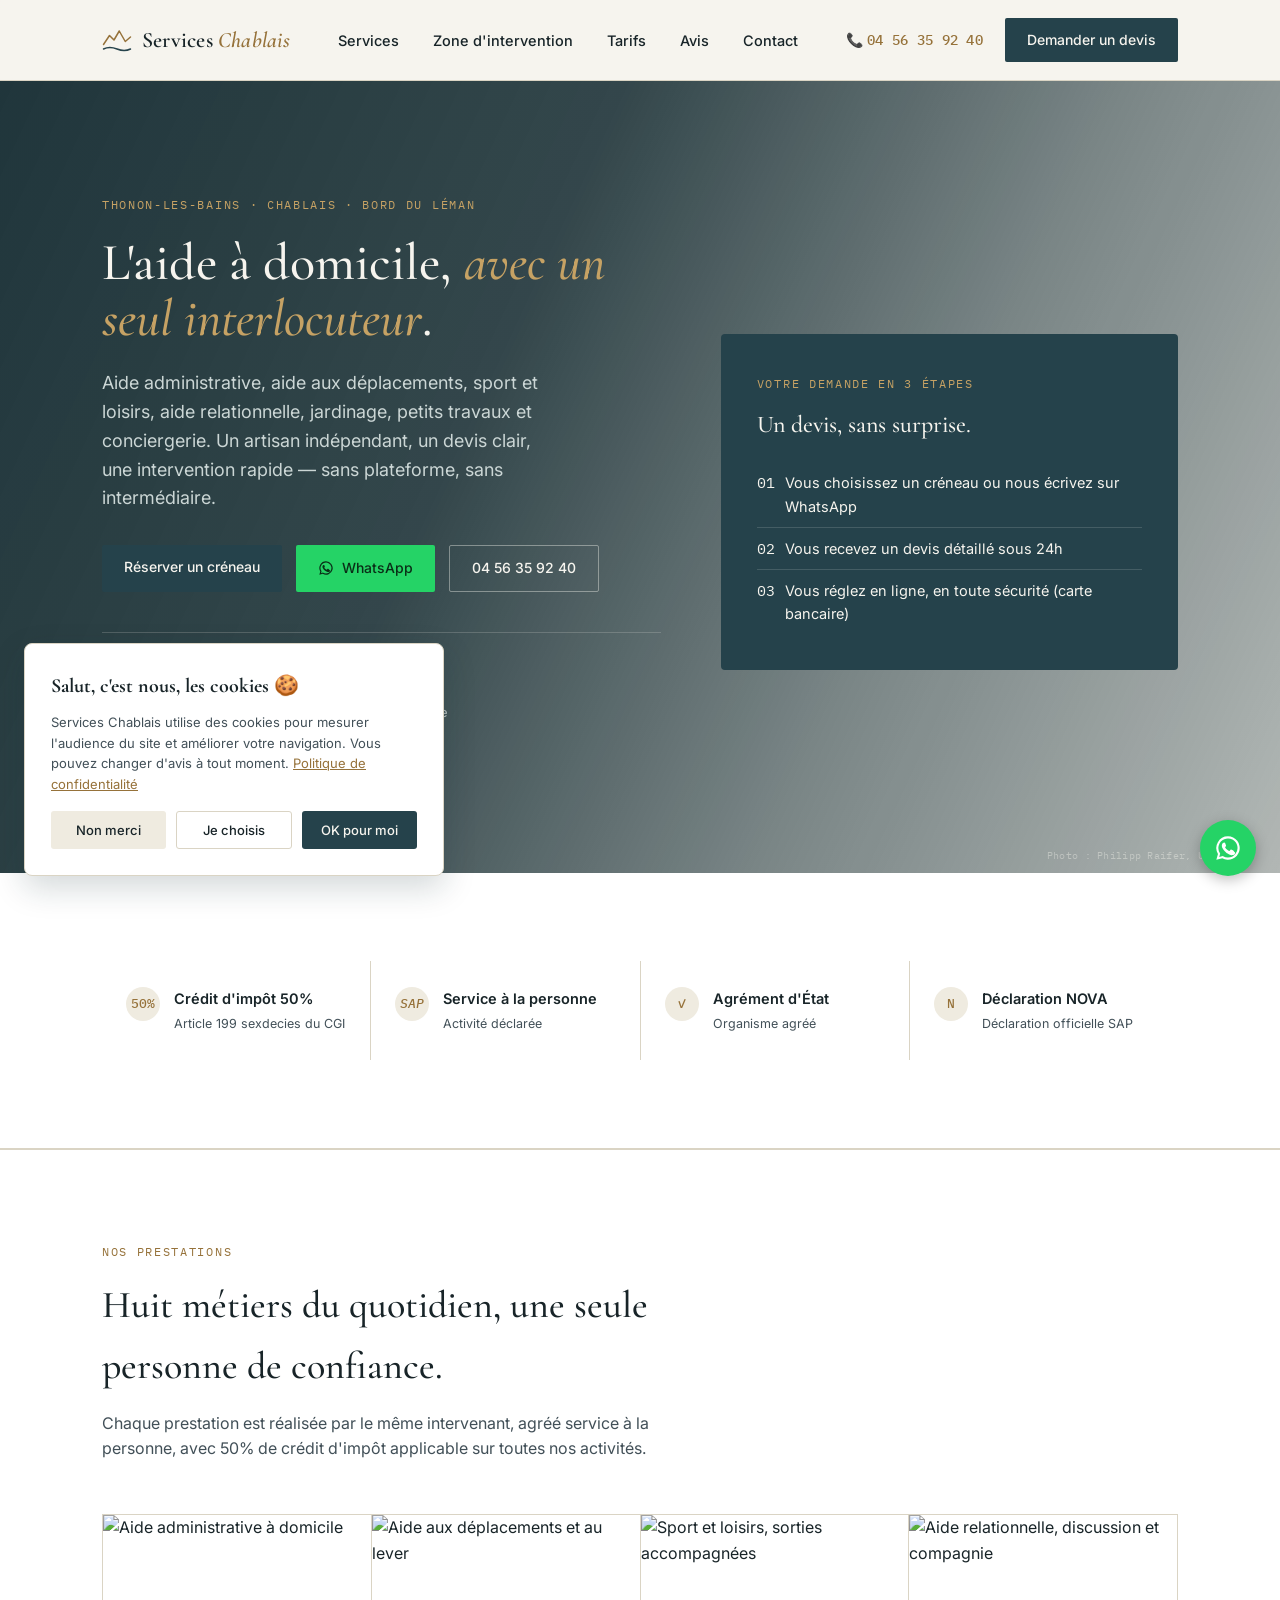
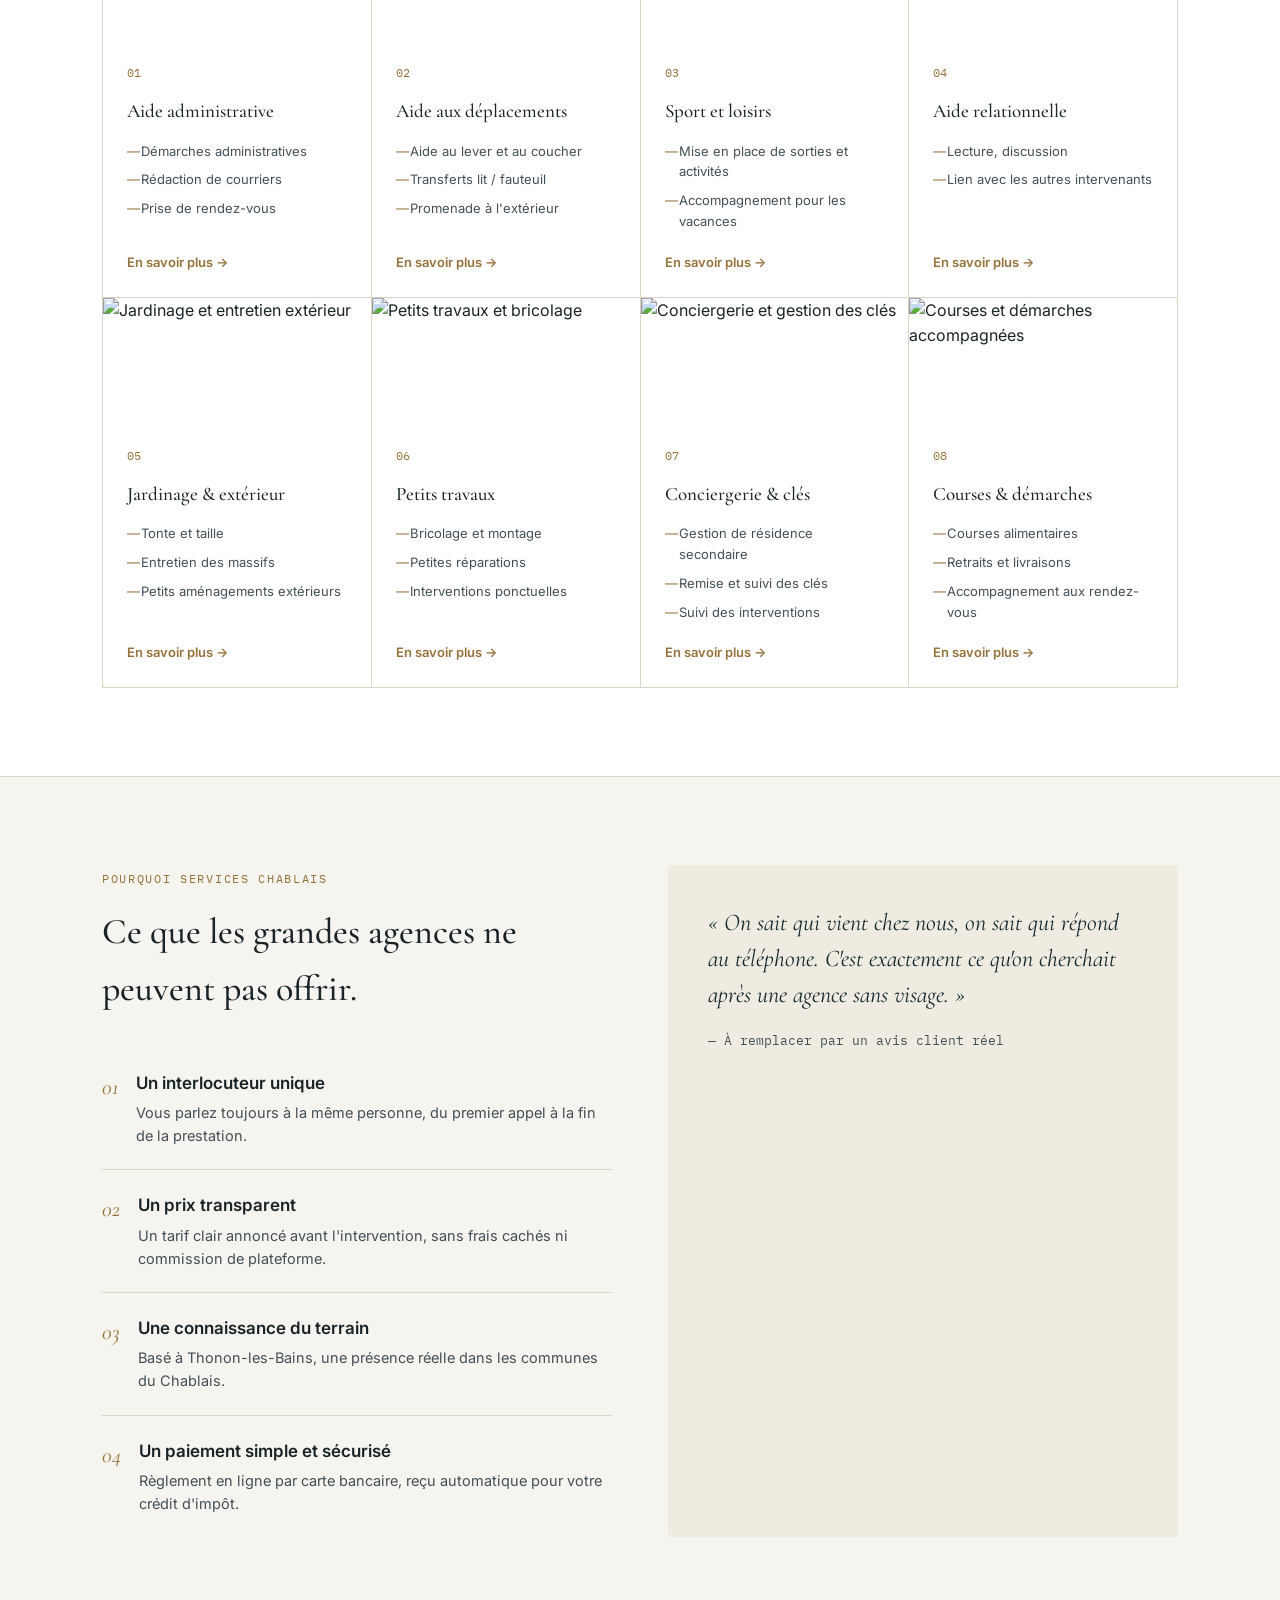
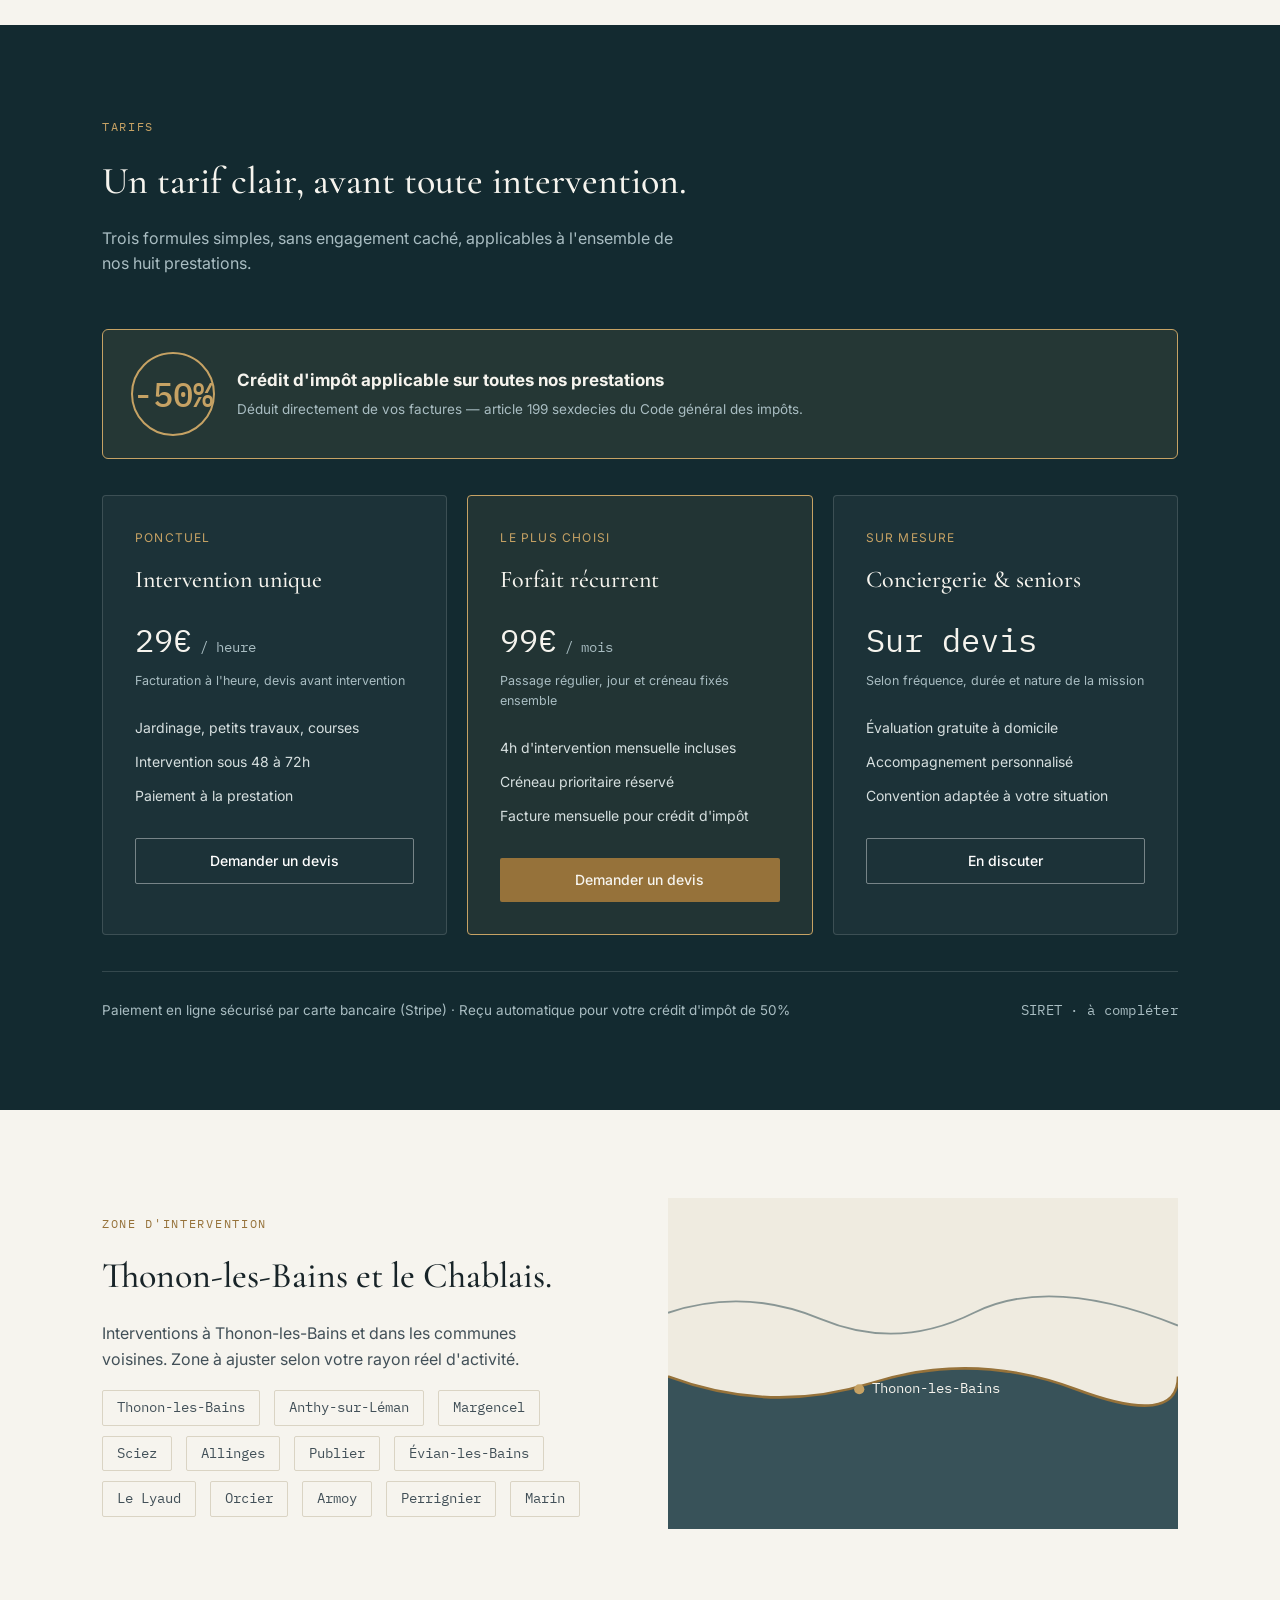
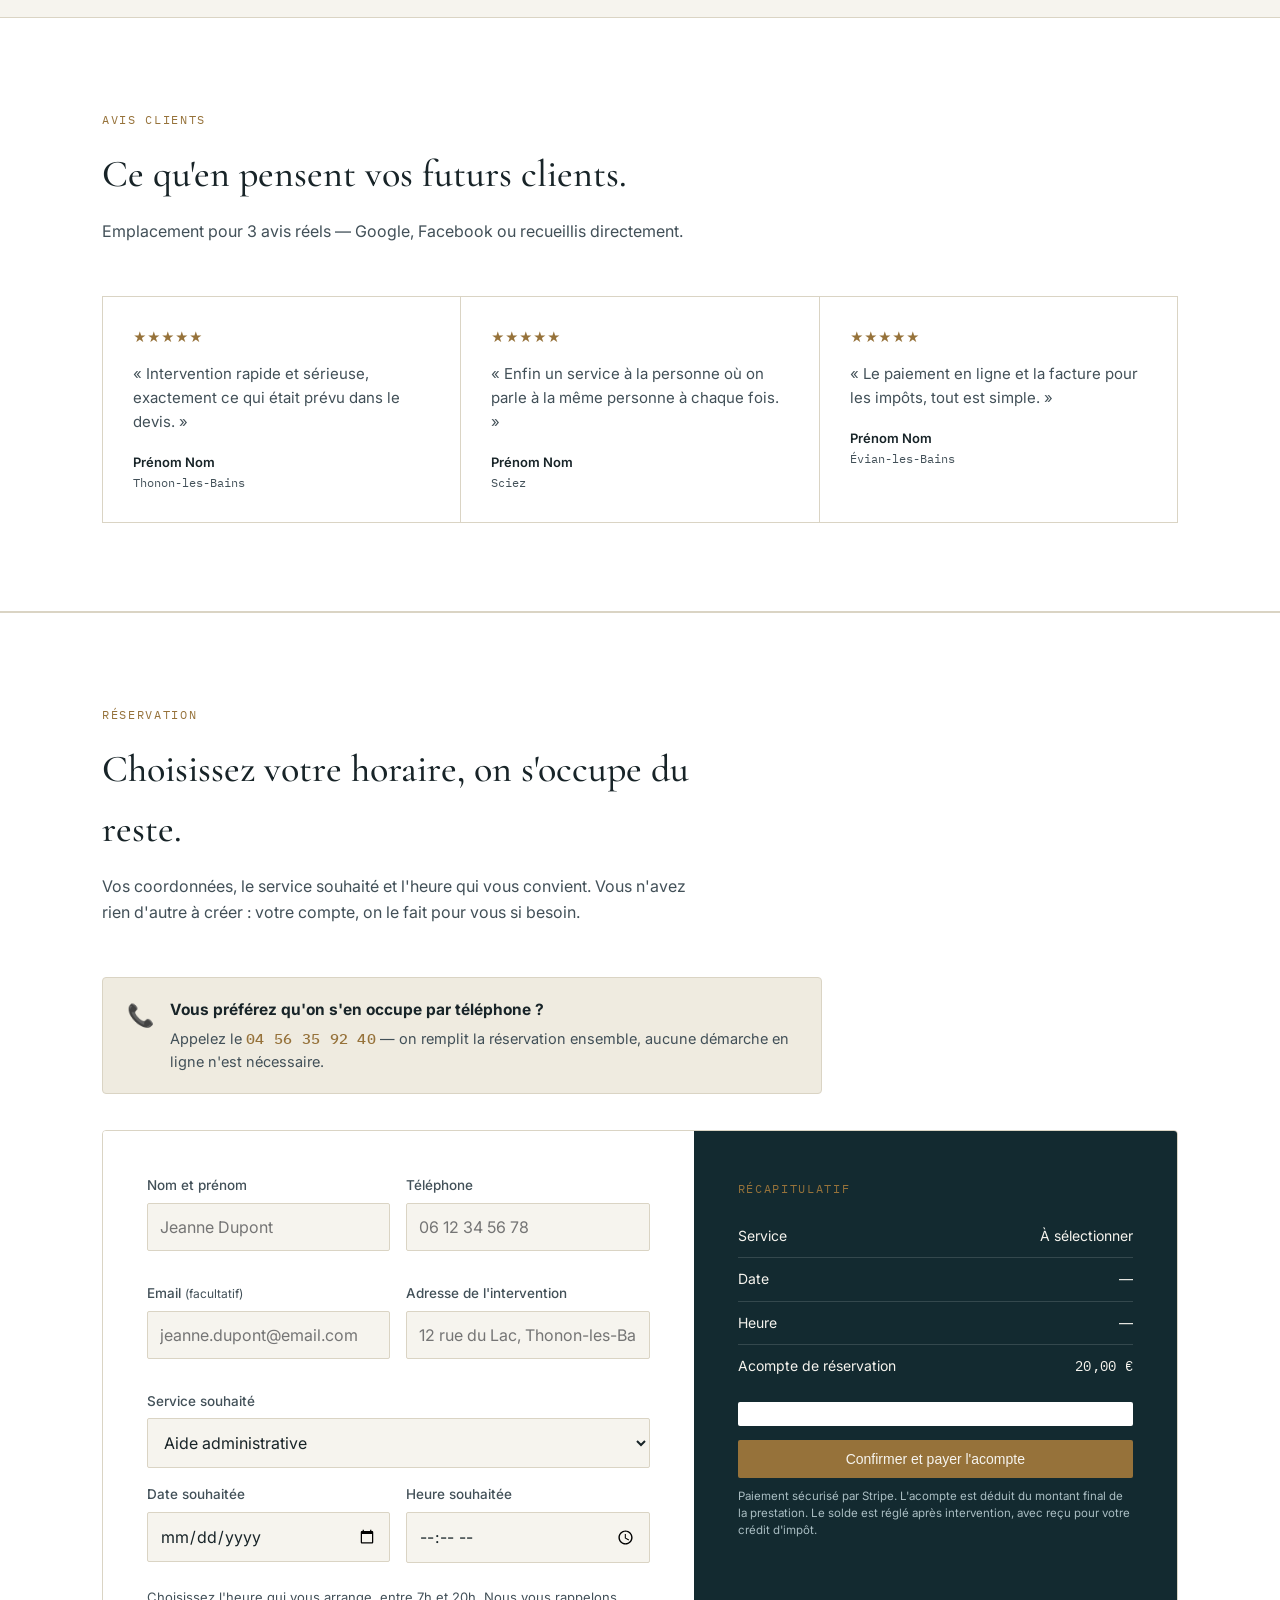
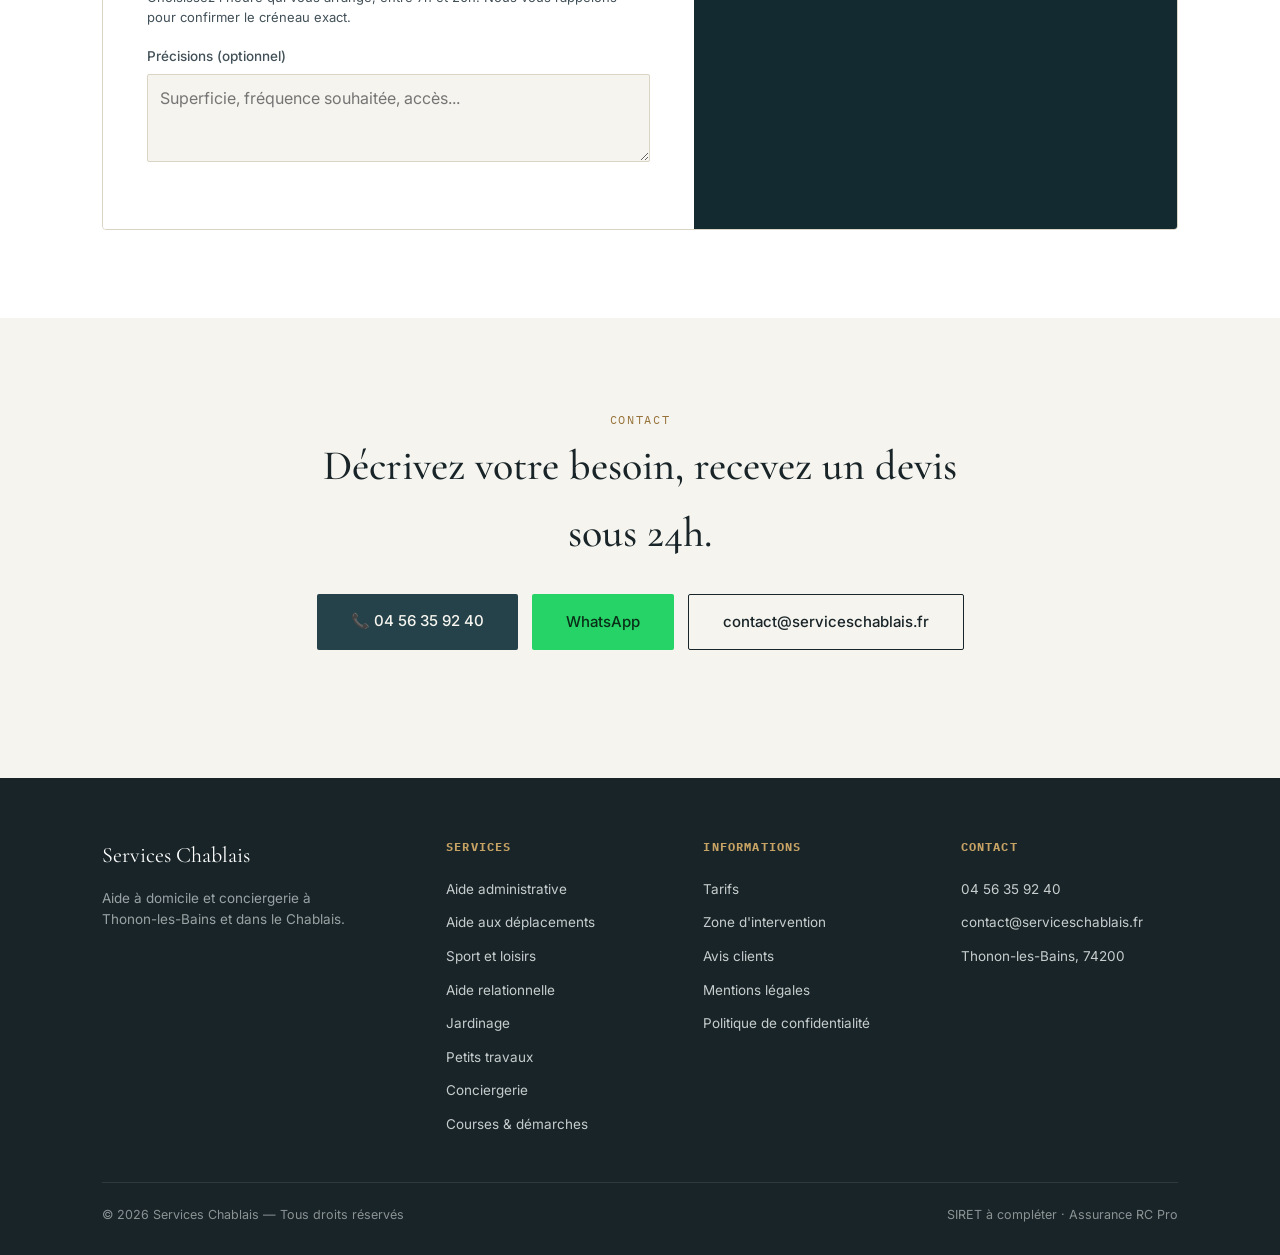
==== index.html @ 22ba885a "Pointe le site vers PocketBase (fly.dev), ajoute config Fly.io dediee (Dockerfile + fly.toml) pour d" ====
<!DOCTYPE html>
<html lang="fr">
<head>
<meta charset="UTF-8">
<meta name="viewport" content="width=device-width, initial-scale=1.0">
<title>Services Chablais — Aide et conciergerie à domicile, Thonon-les-Bains</title>
<meta name="description" content="Services Chablais : ménage, jardinage, aide aux seniors et conciergerie à Thonon-les-Bains et dans tout le Chablais. Un seul interlocuteur, un devis clair, une intervention rapide.">
<link rel="preconnect" href="https://fonts.googleapis.com">
<link rel="preconnect" href="https://fonts.gstatic.com" crossorigin>
<link href="https://fonts.googleapis.com/css2?family=Cormorant+Garamond:ital,wght@0,400;0,500;0,600;1,400&family=Inter:wght@400;500;600&family=IBM+Plex+Mono:wght@400;500&display=swap" rel="stylesheet">
<script src="https://js.stripe.com/v3/"></script>
<style>
  :root{
    --mist:#F6F4EE;
    --mist-deep:#EFEBE0;
    --ink:#182428;
    --ink-soft:#425058;
    --lake:#25424B;
    --lake-deep:#132A30;
    --brass:#96723A;
    --brass-light:#C6A264;
    --line:#DAD4C4;
    --white:#FFFFFF;
  }
  *{box-sizing:border-box; margin:0; padding:0;}
  html{scroll-behavior:smooth;}
  body{
    font-family:'Inter', sans-serif;
    background:var(--mist);
    color:var(--ink);
    line-height:1.6;
    -webkit-font-smoothing:antialiased;
  }
  h1,h2,h3,.serif{font-family:'Cormorant Garamond', serif;}
  .mono{font-family:'IBM Plex Mono', monospace; letter-spacing:0.02em;}
  a{color:inherit; text-decoration:none;}
  img{max-width:100%; display:block;}
  .wrap{max-width:1140px; margin:0 auto; padding:0 32px;}
  .eyebrow{
    font-family:'IBM Plex Mono', monospace;
    font-size:12px;
    letter-spacing:0.14em;
    text-transform:uppercase;
    color:var(--brass);
  }

  /* Contour signature line — silhouette lac + relief du Chablais */
  .contour{width:100%; height:auto; display:block;}

  /* NAVBAR */
  header{
    position:sticky; top:0; z-index:50;
    background:rgba(246,244,238,0.92);
    backdrop-filter:blur(6px);
    border-bottom:1px solid var(--line);
  }
  nav{
    display:flex; align-items:center; justify-content:space-between;
    max-width:1140px; margin:0 auto; padding:18px 32px;
  }
  .logo{display:flex; align-items:center; gap:10px;}
  .logo svg{width:30px; height:30px; flex-shrink:0;}
  .logo-text{font-family:'Cormorant Garamond', serif; font-size:22px; font-weight:600; letter-spacing:0.01em; color:var(--ink);}
  .logo-text span{color:var(--brass); font-style:italic;}
  .nav-links{display:flex; gap:34px; font-size:14.5px; font-weight:500;}
  .nav-links a{position:relative; padding:4px 0;}
  .nav-links a:hover{color:var(--brass);}
  .nav-right{display:flex; align-items:center; gap:22px;}
  .nav-phone{font-size:14px; font-weight:500;}
  .nav-phone .mono{color:var(--brass); font-size:14px;}
  .btn{
    display:inline-block; font-size:14px; font-weight:500;
    padding:11px 22px; border-radius:2px;
    transition:all .15s ease;
  }
  .btn-primary{background:var(--lake); color:var(--mist);}
  .btn-primary:hover{background:var(--lake-deep);}
  .btn-outline{border:1px solid var(--ink); color:var(--ink);}
  .btn-outline:hover{background:var(--ink); color:var(--mist);}
  @media (max-width:880px){ .nav-links{display:none;} }

  /* HERO */
  .hero{
    padding:110px 0 0; position:relative; overflow:hidden;
    background:
      linear-gradient(115deg, rgba(19,42,48,0.94) 0%, rgba(19,42,48,0.86) 38%, rgba(19,42,48,0.55) 68%, rgba(19,42,48,0.3) 100%),
      url('https://images.unsplash.com/photo-1559673426-8c17b4b9bf87?fm=jpg&q=70&w=1800&auto=format&fit=crop')
      center/cover no-repeat;
  }
  .hero-photo-note{
    position:absolute; bottom:10px; right:32px; z-index:2;
    font-family:'IBM Plex Mono',monospace; font-size:9.5px; letter-spacing:0.03em;
    color:rgba(246,244,238,0.4);
  }
  .hero-grid{display:grid; grid-template-columns:1.1fr 0.9fr; gap:60px; align-items:center; position:relative; z-index:1; padding-bottom:60px;}
  .hero .eyebrow{color:var(--brass-light);}
  .hero h1{font-size:52px; line-height:1.08; font-weight:500; color:var(--mist); margin:18px 0 22px;}
  .hero h1 em{font-style:italic; color:var(--brass-light);}
  .hero p.lead{font-size:18px; color:#CBD6D5; max-width:460px; margin-bottom:32px;}
  .hero-ctas{display:flex; gap:14px; margin-bottom:40px; flex-wrap:wrap;}
  .btn-whatsapp{background:#25D366; color:#0a2e17; display:flex; align-items:center; gap:8px;}
  .btn-whatsapp:hover{background:#1EBE5A;}
  .trust-bar{display:flex; gap:28px; flex-wrap:wrap; padding-top:28px; border-top:1px solid rgba(246,244,238,0.18);}
  .trust-item{font-size:13px; color:#B9C4C3;}
  .trust-item b{display:block; font-family:'Cormorant Garamond',serif; font-size:26px; color:var(--mist); font-weight:600;}

  /* BANDEAU AGREMENTS */
  .accreditations{background:var(--white); border-bottom:1px solid var(--line);}
  .accred-grid{display:grid; grid-template-columns:repeat(4,1fr); gap:1px; background:var(--line);}
  .accred-item{background:var(--white); padding:26px 24px; display:flex; gap:14px; align-items:flex-start;}
  .accred-icon{width:34px; height:34px; flex-shrink:0; border-radius:50%; background:var(--mist-deep); display:flex; align-items:center; justify-content:center; color:var(--brass); font-family:'IBM Plex Mono',monospace; font-size:13px; font-weight:500;}
  .accred-item h4{font-size:14.5px; font-weight:600; margin-bottom:3px;}
  .accred-item p{font-size:12.5px; color:var(--ink-soft);}
  @media (max-width:880px){ .accred-grid{grid-template-columns:1fr 1fr;} }

  /* WHATSAPP FLOAT */
  .wa-float{
    position:fixed; bottom:24px; right:24px; z-index:60;
    background:#25D366; color:#fff; width:56px; height:56px; border-radius:50%;
    display:flex; align-items:center; justify-content:center; box-shadow:0 4px 14px rgba(0,0,0,0.25);
  }
  .wa-float svg{width:28px; height:28px;}

  /* FORMULAIRE AVANCE */
  .booking{background:var(--white); border-top:1px solid var(--line);}
  .booking-box{display:grid; grid-template-columns:1.1fr 0.9fr; gap:0; border:1px solid var(--line); border-radius:4px; overflow:hidden;}
  .booking-form{padding:44px; background:var(--white);}
  .booking-summary{padding:44px; background:var(--lake-deep); color:var(--mist);}
  .field-row{display:grid; grid-template-columns:1fr 1fr; gap:16px; margin-bottom:16px;}
  .field{margin-bottom:16px;}
  .field input, .field select, .field textarea{
    width:100%; border:1px solid var(--line); border-radius:2px; padding:13px 12px;
    font-family:'Inter',sans-serif; font-size:16px; color:var(--ink); background:var(--mist);
  }
  .field label{display:block; font-size:13.5px; font-weight:500; margin-bottom:6px; color:var(--ink-soft);}
  .field label .opt{font-weight:400; color:var(--ink-soft); font-size:12px;}
  .field-hint{font-size:13px; color:var(--ink-soft); margin:-8px 0 18px;}
  .senior-note{
    display:flex; gap:16px; align-items:flex-start;
    background:var(--mist-deep); border:1px solid var(--line); border-radius:4px;
    padding:20px 24px; margin-bottom:36px; max-width:720px;
  }
  .senior-note i{font-style:normal; font-size:22px;}
  .senior-note strong{display:block; font-size:15.5px; margin-bottom:4px;}
  .senior-note p{font-size:14.5px; color:var(--ink-soft);}
  .senior-note a{color:var(--brass); font-weight:500;}
  .field input:focus, .field select:focus, .field textarea:focus{outline:none; border-color:var(--brass);}
  .slots{display:grid; grid-template-columns:repeat(3,1fr); gap:8px; margin-top:8px;}
  .slot{border:1px solid var(--line); border-radius:2px; padding:9px; text-align:center; font-size:13px; font-family:'IBM Plex Mono',monospace; cursor:pointer; background:var(--mist);}
  .slot.selected{background:var(--lake); color:var(--mist); border-color:var(--lake);}
  .summary-line{display:flex; justify-content:space-between; padding:10px 0; border-top:1px solid rgba(255,255,255,0.14); font-size:14px;}
  .summary-line:first-of-type{border-top:none;}
  #card-element{background:var(--white); padding:12px; border-radius:2px; margin:14px 0;}
  .pay-note{font-size:11.5px; color:#A9BDC2; margin-top:10px; line-height:1.5;}
  @media (max-width:880px){ .booking-box{grid-template-columns:1fr;} .field-row{grid-template-columns:1fr;} }

  .hero-card{
    background:var(--lake); color:var(--mist);
    border-radius:4px; padding:36px;
    position:relative;
  }
  .hero-card .eyebrow{color:var(--brass-light);}
  .hero-card h3{font-size:24px; font-weight:500; margin:10px 0 18px;}
  .hero-card ul{list-style:none; font-size:14.5px;}
  .hero-card li{display:flex; gap:10px; padding:9px 0; border-top:1px solid rgba(255,255,255,0.14);}
  .hero-card li:first-child{border-top:none;}

  /* SECTION shared */
  section{padding:88px 0;}
  .section-head{max-width:600px; margin-bottom:52px;}
  .section-head h2{font-size:38px; font-weight:500; margin:12px 0 14px;}
  .section-head p{color:var(--ink-soft); font-size:16px;}

  /* SERVICES */
  .services{background:var(--white); border-top:1px solid var(--line); border-bottom:1px solid var(--line);}
  .service-grid{display:grid; grid-template-columns:repeat(4,1fr); gap:1px; background:var(--line); border:1px solid var(--line);}
  .service-card{background:var(--white); padding:0 0 24px; display:flex; flex-direction:column;}
  .service-img{width:100%; height:130px; object-fit:cover; margin-bottom:18px;}
  .service-card .service-body{padding:0 24px; display:flex; flex-direction:column; flex:1;}
  .service-num{font-family:'IBM Plex Mono',monospace; font-size:12px; color:var(--brass); margin-bottom:14px; display:block;}
  .service-card h3{font-size:19px; font-weight:500; margin-bottom:10px;}
  .service-card ul{list-style:none; margin-bottom:16px; flex:1;}
  .service-card li{font-size:13px; color:var(--ink-soft); padding:4px 0 4px 14px; position:relative;}
  .service-card li::before{content:"—"; position:absolute; left:0; color:var(--brass);}
  .service-card a.more{font-size:13px; font-weight:600; color:var(--brass);}
  .service-card a.more:hover{text-decoration:underline;}
  @media (max-width:1000px){ .service-grid{grid-template-columns:repeat(2,1fr);} }
  @media (max-width:640px){ .service-grid{grid-template-columns:1fr;} }

  /* POURQUOI */
  .why-grid{display:grid; grid-template-columns:1fr 1fr; gap:56px; align-items:center;}
  .why-list{list-style:none;}
  .why-list li{display:flex; gap:18px; padding:22px 0; border-top:1px solid var(--line);}
  .why-list li:first-child{border-top:none;}
  .why-mark{font-family:'Cormorant Garamond',serif; font-size:22px; font-style:italic; color:var(--brass); flex-shrink:0;}
  .why-list h4{font-size:17px; font-weight:600; margin-bottom:4px;}
  .why-list p{font-size:14.5px; color:var(--ink-soft);}
  .why-visual{background:var(--mist-deep); border-radius:4px; padding:40px; height:100%;}
  .quote{font-family:'Cormorant Garamond', serif; font-style:italic; font-size:24px; line-height:1.5; color:var(--lake-deep);}
  .quote-by{margin-top:18px; font-size:13px; color:var(--ink-soft); font-family:'IBM Plex Mono',monospace;}

  /* TARIFS */
  .pricing{background:var(--lake-deep); color:var(--mist);}
  .pricing .section-head p{color:#A9BDC2;}
  .pricing .eyebrow{color:var(--brass-light);}
  .price-grid{display:grid; grid-template-columns:repeat(3,1fr); gap:20px;}
  .credit-badge{
    display:flex; align-items:center; gap:22px; background:rgba(198,162,100,0.1);
    border:1px solid var(--brass-light); border-radius:6px; padding:22px 28px; margin-bottom:36px;
  }
  .credit-badge-num{
    font-family:'IBM Plex Mono',monospace; font-size:34px; font-weight:500; color:var(--brass-light);
    border:2px solid var(--brass-light); border-radius:50%; width:84px; height:84px;
    display:flex; align-items:center; justify-content:center; flex-shrink:0;
  }
  .credit-badge strong{font-size:17px; display:block; margin-bottom:4px;}
  .credit-badge p{font-size:13.5px; color:#A9BDC2;}
  @media (max-width:640px){ .credit-badge{flex-direction:column; text-align:center;} }
  .price-card{background:rgba(255,255,255,0.04); border:1px solid rgba(255,255,255,0.14); border-radius:4px; padding:32px;}
  .price-card.featured{border-color:var(--brass-light); background:rgba(198,162,100,0.08);}
  .price-tag{font-size:12px; text-transform:uppercase; letter-spacing:0.1em; color:var(--brass-light); margin-bottom:14px;}
  .price-card h3{font-size:24px; font-weight:500; margin-bottom:6px;}
  .price-amount{font-family:'IBM Plex Mono',monospace; font-size:32px; margin:16px 0 4px;}
  .price-amount span{font-size:14px; color:#A9BDC2;}
  .price-note{font-size:12.5px; color:#A9BDC2; margin-bottom:20px;}
  .price-card ul{list-style:none; font-size:14px; margin-bottom:24px;}
  .price-card li{padding:6px 0; color:#D6DFDF;}
  .pay-strip{margin-top:36px; display:flex; align-items:center; justify-content:space-between; flex-wrap:wrap; gap:16px; padding-top:28px; border-top:1px solid rgba(255,255,255,0.14);}
  .pay-strip p{font-size:13.5px; color:#A9BDC2;}
  @media (max-width:880px){ .price-grid{grid-template-columns:1fr;} .why-grid{grid-template-columns:1fr;} }

  /* ZONE */
  .zone-grid{display:grid; grid-template-columns:1fr 1fr; gap:56px; align-items:center;}
  .zone-list{display:flex; flex-wrap:wrap; gap:10px 14px; margin-top:18px;}
  .zone-pill{font-size:13.5px; font-family:'IBM Plex Mono',monospace; padding:6px 14px; border:1px solid var(--line); border-radius:2px; color:var(--ink-soft);}

  /* AVIS */
  .testimonials{background:var(--white); border-top:1px solid var(--line); border-bottom:1px solid var(--line);}
  .test-grid{display:grid; grid-template-columns:repeat(3,1fr); gap:1px; background:var(--line); border:1px solid var(--line);}
  .test-card{background:var(--white); padding:30px;}
  .stars{color:var(--brass); font-size:13px; margin-bottom:14px;}
  .test-card p{font-size:15px; color:var(--ink-soft); margin-bottom:18px;}
  .test-name{font-size:13px; font-weight:600;}
  .test-loc{font-size:12px; color:var(--ink-soft); font-family:'IBM Plex Mono',monospace;}
  @media (max-width:880px){ .test-grid{grid-template-columns:1fr;} .zone-grid{grid-template-columns:1fr;} }

  /* CTA FINAL */
  .cta-final{text-align:center;}
  .cta-final h2{font-size:42px; font-weight:500; max-width:640px; margin:0 auto 28px;}
  .cta-final .btn{padding:15px 34px; font-size:15px;}

  /* FOOTER */
  footer{background:var(--ink); color:#C7CDCE; padding:60px 0 30px; font-size:13.5px;}
  .foot-grid{display:grid; grid-template-columns:1.4fr 1fr 1fr 1fr; gap:40px; padding-bottom:40px; border-bottom:1px solid rgba(255,255,255,0.1);}
  .foot-grid h4{font-family:'IBM Plex Mono',monospace; font-size:11.5px; letter-spacing:0.1em; text-transform:uppercase; color:var(--brass-light); margin-bottom:16px;}
  .foot-grid ul{list-style:none;}
  .foot-grid li{padding:6px 0;}
  .foot-grid a:hover{color:#fff;}
  .foot-logo{font-family:'Cormorant Garamond',serif; font-size:22px; color:#fff; margin-bottom:14px;}
  .foot-bottom{display:flex; justify-content:space-between; flex-wrap:wrap; gap:10px; padding-top:22px; font-size:12.5px; color:#8A9294;}
  @media (max-width:880px){ .foot-grid{grid-template-columns:1fr 1fr;} }

  /* MODAL (pop-up devis) */
  .modal-overlay{
    position:fixed; inset:0; background:rgba(19,42,48,0.65); z-index:150;
    display:none; align-items:center; justify-content:center; padding:20px;
  }
  .modal-overlay.open{display:flex;}
  .modal-box{
    background:var(--mist); border-radius:8px; max-width:460px; width:100%;
    padding:36px; position:relative; box-shadow:0 20px 60px rgba(0,0,0,0.3);
  }
  .modal-close{position:absolute; top:14px; right:18px; font-size:20px; cursor:pointer; color:var(--ink-soft); background:none; border:none;}
  .modal-box h3{font-size:24px; margin-bottom:12px;}
  .modal-box p{font-size:14.5px; color:var(--ink-soft); margin-bottom:20px;}
  .modal-box .btn{width:100%; text-align:center;}

  /* COOKIES */
  .cookie-banner{
    position:fixed; left:24px; bottom:24px; z-index:200; max-width:420px;
    background:var(--white); border:1px solid var(--line); border-radius:8px;
    box-shadow:0 12px 32px rgba(19,42,48,0.18); padding:26px; display:none;
  }
  .cookie-banner.open{display:block;}
  .cookie-banner h4{font-family:'Cormorant Garamond',serif; font-size:20px; margin-bottom:10px;}
  .cookie-banner p{font-size:13px; color:var(--ink-soft); line-height:1.6; margin-bottom:16px;}
  .cookie-banner a{color:var(--brass); text-decoration:underline;}
  .cookie-actions{display:flex; gap:10px; flex-wrap:wrap;}
  .cookie-actions button{
    flex:1; min-width:110px; border:none; border-radius:3px; padding:10px 14px;
    font-size:13px; font-weight:500; cursor:pointer; font-family:'Inter',sans-serif;
  }
  .cookie-accept{background:var(--lake); color:var(--mist);}
  .cookie-accept:hover{background:var(--lake-deep);}
  .cookie-refuse{background:var(--mist-deep); color:var(--ink);}
  .cookie-customize{background:none; border:1px solid var(--line) !important; color:var(--ink);}
  @media (max-width:520px){ .cookie-banner{left:12px; right:12px; max-width:none;} }
</style>
</head>
<body>

<header>
  <nav>
    <a href="#" class="logo">
      <svg viewBox="0 0 40 40" fill="none" xmlns="http://www.w3.org/2000/svg">
        <path d="M2 26 L10 14 L16 20 L23 8 L31 22 L38 16" stroke="#96723A" stroke-width="2" stroke-linecap="round" stroke-linejoin="round"/>
        <path d="M2 32 Q10 28 20 32 T38 32" stroke="#25424B" stroke-width="2" stroke-linecap="round"/>
      </svg>
      <span class="logo-text">Services <span>Chablais</span></span>
    </a>
    <div class="nav-links">
      <a href="#services">Services</a>
      <a href="#zone">Zone d'intervention</a>
      <a href="#tarifs">Tarifs</a>
      <a href="#avis">Avis</a>
      <a href="#reservation">Contact</a>
    </div>
    <div class="nav-right">
      <a href="tel:+33456359240" class="nav-phone">📞 <span class="mono">04 56 35 92 40</span></a>
      <a href="#reservation" class="btn btn-primary">Demander un devis</a>
    </div>
  </nav>
</header>

<section class="hero">
  <span class="hero-photo-note">Photo : Philipp Raifer, Unsplash</span>
  <div class="wrap hero-grid">
    <div>
      <span class="eyebrow">Thonon-les-Bains · Chablais · Bord du Léman</span>
      <h1>L'aide à domicile, <em>avec un seul interlocuteur</em>.</h1>
      <p class="lead">Aide administrative, aide aux déplacements, sport et loisirs, aide relationnelle, jardinage, petits travaux et conciergerie. Un artisan indépendant, un devis clair, une intervention rapide — sans plateforme, sans intermédiaire.</p>
      <div class="hero-ctas">
        <a href="#reservation" class="btn btn-primary">Réserver un créneau</a>
        <a href="https://wa.me/33615767067?text=Bonjour%2C%20je%20souhaite%20un%20devis%20pour%20une%20prestation" class="btn btn-whatsapp">
          <svg viewBox="0 0 24 24" width="16" height="16" fill="currentColor"><path d="M12 2a10 10 0 0 0-8.6 15.1L2 22l5.1-1.3A10 10 0 1 0 12 2zm0 18.2a8.2 8.2 0 0 1-4.2-1.1l-.3-.2-3 .8.8-2.9-.2-.3A8.2 8.2 0 1 1 12 20.2zm4.5-6.1c-.2-.1-1.5-.7-1.7-.8-.2-.1-.4-.1-.6.1-.2.2-.7.8-.8 1-.2.2-.3.2-.5.1-1.4-.7-2.4-1.3-3.3-2.9-.3-.4.3-.4.7-1.3.1-.2 0-.4 0-.5-.1-.1-.6-1.5-.8-2-.2-.5-.4-.4-.6-.4h-.5c-.2 0-.5.1-.7.3-.3.3-1 1-1 2.4s1 2.8 1.2 3c.1.2 2 3 4.8 4.3.7.3 1.2.5 1.6.6.7.2 1.3.2 1.8.1.5-.1 1.5-.6 1.8-1.2.2-.6.2-1.1.1-1.2-.1-.1-.3-.2-.5-.3z"/></svg>
          WhatsApp
        </a>
        <a href="tel:+33456359240" class="btn btn-outline" style="border-color:rgba(246,244,238,0.4); color:var(--mist);">04 56 35 92 40</a>
      </div>
      <div class="trust-bar">
        <div class="trust-item"><b>24h</b>Réponse à votre demande</div>
        <div class="trust-item"><b>50%</b>Crédit d'impôt applicable</div>
        <div class="trust-item"><b>100%</b>Interventions dans le Chablais</div>
      </div>
    </div>
    <div class="hero-card">
      <span class="eyebrow">Votre demande en 3 étapes</span>
      <h3>Un devis, sans surprise.</h3>
      <ul>
        <li><span class="mono">01</span> Vous choisissez un créneau ou nous écrivez sur WhatsApp</li>
        <li><span class="mono">02</span> Vous recevez un devis détaillé sous 24h</li>
        <li><span class="mono">03</span> Vous réglez en ligne, en toute sécurité (carte bancaire)</li>
      </ul>
    </div>
  </div>
</section>

<section class="accreditations">
  <div class="wrap">
    <div class="accred-grid">
      <div class="accred-item"><div class="accred-icon">50%</div><div><h4>Crédit d'impôt 50%</h4><p>Article 199 sexdecies du CGI</p></div></div>
      <div class="accred-item"><div class="accred-icon"><i>SAP</i></div><div><h4>Service à la personne</h4><p>Activité déclarée</p></div></div>
      <div class="accred-item"><div class="accred-icon">✓</div><div><h4>Agrément d'État</h4><p>Organisme agréé</p></div></div>
      <div class="accred-item"><div class="accred-icon">N</div><div><h4>Déclaration NOVA</h4><p>Déclaration officielle SAP</p></div></div>
    </div>
  </div>
</section>

<section class="services" id="services">
  <div class="wrap">
    <div class="section-head">
      <span class="eyebrow">Nos prestations</span>
      <h2>Huit métiers du quotidien, une seule personne de confiance.</h2>
      <p>Chaque prestation est réalisée par le même intervenant, agréé service à la personne, avec 50% de crédit d'impôt applicable sur toutes nos activités.</p>
    </div>
  </div>
  <div class="wrap">
    <div class="service-grid">
      <div class="service-card">
        <img class="service-img" src="https://images.pexels.com/photos/7545301/pexels-photo-7545301.jpeg?auto=compress&cs=tinysrgb&w=600" alt="Aide administrative à domicile" loading="lazy">
        <div class="service-body">
          <span class="service-num">01</span><h3>Aide administrative</h3>
          <ul><li>Démarches administratives</li><li>Rédaction de courriers</li><li>Prise de rendez-vous</li></ul>
          <a class="more" href="services/aide-administrative.html">En savoir plus →</a>
        </div>
      </div>
      <div class="service-card">
        <img class="service-img" src="https://images.pexels.com/photos/6647037/pexels-photo-6647037.jpeg?auto=compress&cs=tinysrgb&w=600" alt="Aide aux déplacements et au lever" loading="lazy">
        <div class="service-body">
          <span class="service-num">02</span><h3>Aide aux déplacements</h3>
          <ul><li>Aide au lever et au coucher</li><li>Transferts lit / fauteuil</li><li>Promenade à l'extérieur</li></ul>
          <a class="more" href="services/aide-aux-deplacements.html">En savoir plus →</a>
        </div>
      </div>
      <div class="service-card">
        <img class="service-img" src="https://images.pexels.com/photos/19453150/pexels-photo-19453150.jpeg?auto=compress&cs=tinysrgb&w=600" alt="Sport et loisirs, sorties accompagnées" loading="lazy">
        <div class="service-body">
          <span class="service-num">03</span><h3>Sport et loisirs</h3>
          <ul><li>Mise en place de sorties et activités</li><li>Accompagnement pour les vacances</li></ul>
          <a class="more" href="services/sport-et-loisirs.html">En savoir plus →</a>
        </div>
      </div>
      <div class="service-card">
        <img class="service-img" src="https://images.pexels.com/photos/36860297/pexels-photo-36860297.jpeg?auto=compress&cs=tinysrgb&w=600" alt="Aide relationnelle, discussion et compagnie" loading="lazy">
        <div class="service-body">
          <span class="service-num">04</span><h3>Aide relationnelle</h3>
          <ul><li>Lecture, discussion</li><li>Lien avec les autres intervenants</li></ul>
          <a class="more" href="services/aide-relationnelle.html">En savoir plus →</a>
        </div>
      </div>
      <div class="service-card">
        <img class="service-img" src="https://images.pexels.com/photos/27176062/pexels-photo-27176062.jpeg?auto=compress&cs=tinysrgb&w=600" alt="Jardinage et entretien extérieur" loading="lazy">
        <div class="service-body">
          <span class="service-num">05</span><h3>Jardinage & extérieur</h3>
          <ul><li>Tonte et taille</li><li>Entretien des massifs</li><li>Petits aménagements extérieurs</li></ul>
          <a class="more" href="services/jardinage.html">En savoir plus →</a>
        </div>
      </div>
      <div class="service-card">
        <img class="service-img" src="https://images.pexels.com/photos/33388399/pexels-photo-33388399.jpeg?auto=compress&cs=tinysrgb&w=600" alt="Petits travaux et bricolage" loading="lazy">
        <div class="service-body">
          <span class="service-num">06</span><h3>Petits travaux</h3>
          <ul><li>Bricolage et montage</li><li>Petites réparations</li><li>Interventions ponctuelles</li></ul>
          <a class="more" href="services/petits-travaux.html">En savoir plus →</a>
        </div>
      </div>
      <div class="service-card">
        <img class="service-img" src="https://images.pexels.com/photos/8112187/pexels-photo-8112187.jpeg?auto=compress&cs=tinysrgb&w=600" alt="Conciergerie et gestion des clés" loading="lazy">
        <div class="service-body">
          <span class="service-num">07</span><h3>Conciergerie & clés</h3>
          <ul><li>Gestion de résidence secondaire</li><li>Remise et suivi des clés</li><li>Suivi des interventions</li></ul>
          <a class="more" href="services/conciergerie.html">En savoir plus →</a>
        </div>
      </div>
      <div class="service-card">
        <img class="service-img" src="https://images.pexels.com/photos/9475239/pexels-photo-9475239.jpeg?auto=compress&cs=tinysrgb&w=600" alt="Courses et démarches accompagnées" loading="lazy">
        <div class="service-body">
          <span class="service-num">08</span><h3>Courses & démarches</h3>
          <ul><li>Courses alimentaires</li><li>Retraits et livraisons</li><li>Accompagnement aux rendez-vous</li></ul>
          <a class="more" href="services/courses-et-demarches.html">En savoir plus →</a>
        </div>
      </div>
    </div>
  </div>
</section>

<section class="why">
  <div class="wrap why-grid">
    <div>
      <span class="eyebrow">Pourquoi Services Chablais</span>
      <h2 style="font-size:36px; font-weight:500; margin:12px 0 30px;">Ce que les grandes agences ne peuvent pas offrir.</h2>
      <ul class="why-list">
        <li><span class="why-mark">01</span><div><h4>Un interlocuteur unique</h4><p>Vous parlez toujours à la même personne, du premier appel à la fin de la prestation.</p></div></li>
        <li><span class="why-mark">02</span><div><h4>Un prix transparent</h4><p>Un tarif clair annoncé avant l'intervention, sans frais cachés ni commission de plateforme.</p></div></li>
        <li><span class="why-mark">03</span><div><h4>Une connaissance du terrain</h4><p>Basé à Thonon-les-Bains, une présence réelle dans les communes du Chablais.</p></div></li>
        <li><span class="why-mark">04</span><div><h4>Un paiement simple et sécurisé</h4><p>Règlement en ligne par carte bancaire, reçu automatique pour votre crédit d'impôt.</p></div></li>
      </ul>
    </div>
    <div class="why-visual">
      <p class="quote">« On sait qui vient chez nous, on sait qui répond au téléphone. C'est exactement ce qu'on cherchait après une agence sans visage. »</p>
      <p class="quote-by">— À remplacer par un avis client réel</p>
    </div>
  </div>
</section>

<section class="pricing" id="tarifs">
  <div class="wrap">
    <div class="section-head">
      <span class="eyebrow">Tarifs</span>
      <h2>Un tarif clair, avant toute intervention.</h2>
      <p>Trois formules simples, sans engagement caché, applicables à l'ensemble de nos huit prestations.</p>
    </div>
    <div class="credit-badge">
      <div class="credit-badge-num">-50%</div>
      <div>
        <strong>Crédit d'impôt applicable sur toutes nos prestations</strong>
        <p>Déduit directement de vos factures — article 199 sexdecies du Code général des impôts.</p>
      </div>
    </div>
    <div class="price-grid">
      <div class="price-card">
        <div class="price-tag">Ponctuel</div>
        <h3>Intervention unique</h3>
        <div class="price-amount">29€<span> / heure</span></div>
        <p class="price-note">Facturation à l'heure, devis avant intervention</p>
        <ul>
          <li>Jardinage, petits travaux, courses</li>
          <li>Intervention sous 48 à 72h</li>
          <li>Paiement à la prestation</li>
        </ul>
        <a href="#reservation" class="btn btn-outline" style="border-color:rgba(255,255,255,0.4); color:#fff; width:100%; text-align:center;">Demander un devis</a>
      </div>
      <div class="price-card featured">
        <div class="price-tag">Le plus choisi</div>
        <h3>Forfait récurrent</h3>
        <div class="price-amount">99€<span> / mois</span></div>
        <p class="price-note">Passage régulier, jour et créneau fixés ensemble</p>
        <ul>
          <li>4h d'intervention mensuelle incluses</li>
          <li>Créneau prioritaire réservé</li>
          <li>Facture mensuelle pour crédit d'impôt</li>
        </ul>
        <a href="#reservation" class="btn btn-primary" style="width:100%; text-align:center; background:var(--brass);">Demander un devis</a>
      </div>
      <div class="price-card">
        <div class="price-tag">Sur mesure</div>
        <h3>Conciergerie & seniors</h3>
        <div class="price-amount">Sur devis</div>
        <p class="price-note">Selon fréquence, durée et nature de la mission</p>
        <ul>
          <li>Évaluation gratuite à domicile</li>
          <li>Accompagnement personnalisé</li>
          <li>Convention adaptée à votre situation</li>
        </ul>
        <a href="#reservation" class="btn btn-outline" style="border-color:rgba(255,255,255,0.4); color:#fff; width:100%; text-align:center;">En discuter</a>
      </div>
    </div>
    <div class="pay-strip">
      <p>Paiement en ligne sécurisé par carte bancaire (Stripe) · Reçu automatique pour votre crédit d'impôt de 50%</p>
      <p class="mono">SIRET · à compléter</p>
    </div>
  </div>
</section>

<section class="zone" id="zone">
  <div class="wrap zone-grid">
    <div>
      <span class="eyebrow">Zone d'intervention</span>
      <h2 style="font-size:36px; font-weight:500; margin:12px 0 16px;">Thonon-les-Bains et le Chablais.</h2>
      <p style="color:var(--ink-soft); max-width:440px;">Interventions à Thonon-les-Bains et dans les communes voisines. Zone à ajuster selon votre rayon réel d'activité.</p>
      <div class="zone-list">
        <span class="zone-pill">Thonon-les-Bains</span>
        <span class="zone-pill">Anthy-sur-Léman</span>
        <span class="zone-pill">Margencel</span>
        <span class="zone-pill">Sciez</span>
        <span class="zone-pill">Allinges</span>
        <span class="zone-pill">Publier</span>
        <span class="zone-pill">Évian-les-Bains</span>
        <span class="zone-pill">Le Lyaud</span>
        <span class="zone-pill">Orcier</span>
        <span class="zone-pill">Armoy</span>
        <span class="zone-pill">Perrignier</span>
        <span class="zone-pill">Marin</span>
      </div>
    </div>
    <div>
      <svg viewBox="0 0 400 260" class="contour" xmlns="http://www.w3.org/2000/svg">
        <rect width="400" height="260" fill="#EFEBE0"/>
        <path d="M0 90 Q60 70 120 95 T240 90 T400 100" stroke="#25424B" stroke-width="1.5" fill="none" opacity="0.5"/>
        <path d="M0 140 Q80 170 160 145 T320 150 T400 140 V260 H0 Z" fill="#25424B" opacity="0.9"/>
        <path d="M0 140 Q80 170 160 145 T320 150 T400 140" stroke="#96723A" stroke-width="2" fill="none"/>
        <circle cx="150" cy="150" r="4" fill="#C6A264"/>
        <text x="160" y="153" font-family="IBM Plex Mono" font-size="11" fill="#F6F4EE">Thonon-les-Bains</text>
      </svg>
    </div>
  </div>
</section>

<section class="testimonials" id="avis">
  <div class="wrap">
    <div class="section-head">
      <span class="eyebrow">Avis clients</span>
      <h2>Ce qu'en pensent vos futurs clients.</h2>
      <p>Emplacement pour 3 avis réels — Google, Facebook ou recueillis directement.</p>
    </div>
  </div>
  <div class="wrap">
    <div class="test-grid">
      <div class="test-card"><div class="stars">★★★★★</div><p>« Intervention rapide et sérieuse, exactement ce qui était prévu dans le devis. »</p><div class="test-name">Prénom Nom</div><div class="test-loc">Thonon-les-Bains</div></div>
      <div class="test-card"><div class="stars">★★★★★</div><p>« Enfin un service à la personne où on parle à la même personne à chaque fois. »</p><div class="test-name">Prénom Nom</div><div class="test-loc">Sciez</div></div>
      <div class="test-card"><div class="stars">★★★★★</div><p>« Le paiement en ligne et la facture pour les impôts, tout est simple. »</p><div class="test-name">Prénom Nom</div><div class="test-loc">Évian-les-Bains</div></div>
    </div>
  </div>
</section>

<section class="booking" id="reservation" style="padding:88px 0;">
  <div class="wrap">
    <div class="section-head">
      <span class="eyebrow">Réservation</span>
      <h2>Choisissez votre horaire, on s'occupe du reste.</h2>
      <p>Vos coordonnées, le service souhaité et l'heure qui vous convient. Vous n'avez rien d'autre à créer : votre compte, on le fait pour vous si besoin.</p>
    </div>
    <div class="senior-note">
      <i>📞</i>
      <div>
        <strong>Vous préférez qu'on s'en occupe par téléphone ?</strong>
        <p>Appelez le <a href="tel:+33456359240" class="mono">04 56 35 92 40</a> — on remplit la réservation ensemble, aucune démarche en ligne n'est nécessaire.</p>
      </div>
    </div>
    <div class="booking-box">
      <div class="booking-form">
        <div class="field-row">
          <div class="field"><label for="f-nom">Nom et prénom</label><input id="f-nom" type="text" placeholder="Jeanne Dupont"></div>
          <div class="field"><label for="f-tel">Téléphone</label><input id="f-tel" type="tel" placeholder="06 12 34 56 78"></div>
        </div>
        <div class="field-row">
          <div class="field"><label for="f-mail">Email <span class="opt">(facultatif)</span></label><input id="f-mail" type="email" placeholder="jeanne.dupont@email.com"></div>
          <div class="field"><label for="f-adresse">Adresse de l'intervention</label><input id="f-adresse" type="text" placeholder="12 rue du Lac, Thonon-les-Bains"></div>
        </div>
        <div class="field">
          <label for="f-service">Service souhaité</label>
          <select id="f-service">
            <option>Aide administrative</option>
            <option>Aide aux déplacements</option>
            <option>Sport et loisirs</option>
            <option>Aide relationnelle</option>
            <option>Jardinage & extérieur</option>
            <option>Petits travaux</option>
            <option>Conciergerie & clés</option>
            <option>Courses & démarches</option>
          </select>
        </div>
        <div class="field-row">
          <div class="field"><label for="f-date">Date souhaitée</label><input id="f-date" type="date"></div>
          <div class="field"><label for="f-heure">Heure souhaitée</label><input id="f-heure" type="time" min="07:00" max="20:00" step="900"></div>
        </div>
        <p class="field-hint">Choisissez l'heure qui vous arrange, entre 7h et 20h. Nous vous rappelons pour confirmer le créneau exact.</p>
        <div class="field"><label for="f-msg">Précisions (optionnel)</label><textarea id="f-msg" rows="3" placeholder="Superficie, fréquence souhaitée, accès..."></textarea></div>
      </div>
      <div class="booking-summary">
        <span class="eyebrow">Récapitulatif</span>
        <div style="margin-top:14px;">
          <div class="summary-line"><span>Service</span><span id="sum-service">À sélectionner</span></div>
          <div class="summary-line"><span>Date</span><span id="sum-date">—</span></div>
          <div class="summary-line"><span>Heure</span><span id="sum-heure">—</span></div>
          <div class="summary-line"><span>Acompte de réservation</span><span class="mono">20,00 €</span></div>
        </div>
        <div id="card-element"></div>
        <button id="pay-btn" class="btn btn-primary" style="width:100%; text-align:center; background:var(--brass); border:none; cursor:pointer;">Confirmer et payer l'acompte</button>
        <p class="pay-note">Paiement sécurisé par Stripe. L'acompte est déduit du montant final de la prestation. Le solde est réglé après intervention, avec reçu pour votre crédit d'impôt.</p>
      </div>
    </div>
  </div>
</section>

<section class="cta-final" id="contact">
  <div class="wrap">
    <span class="eyebrow">Contact</span>
    <h2>Décrivez votre besoin, recevez un devis sous 24h.</h2>
    <div class="hero-ctas" style="justify-content:center;">
      <a href="tel:+33456359240" class="btn btn-primary">📞 04 56 35 92 40</a>
      <a href="https://wa.me/33615767067" class="btn btn-whatsapp">WhatsApp</a>
      <a href="mailto:contact@serviceschablais.fr" class="btn btn-outline">contact@serviceschablais.fr</a>
    </div>
  </div>
</section>

<a href="https://wa.me/33615767067?text=Bonjour%2C%20je%20souhaite%20un%20devis" class="wa-float" aria-label="Contacter sur WhatsApp">
  <svg viewBox="0 0 24 24" fill="currentColor"><path d="M12 2a10 10 0 0 0-8.6 15.1L2 22l5.1-1.3A10 10 0 1 0 12 2zm0 18.2a8.2 8.2 0 0 1-4.2-1.1l-.3-.2-3 .8.8-2.9-.2-.3A8.2 8.2 0 1 1 12 20.2zm4.5-6.1c-.2-.1-1.5-.7-1.7-.8-.2-.1-.4-.1-.6.1-.2.2-.7.8-.8 1-.2.2-.3.2-.5.1-1.4-.7-2.4-1.3-3.3-2.9-.3-.4.3-.4.7-1.3.1-.2 0-.4 0-.5-.1-.1-.6-1.5-.8-2-.2-.5-.4-.4-.6-.4h-.5c-.2 0-.5.1-.7.3-.3.3-1 1-1 2.4s1 2.8 1.2 3c.1.2 2 3 4.8 4.3.7.3 1.2.5 1.6.6.7.2 1.3.2 1.8.1.5-.1 1.5-.6 1.8-1.2.2-.6.2-1.1.1-1.2-.1-.1-.3-.2-.5-.3z"/></svg>
</a>

<script src="https://cdn.jsdelivr.net/npm/pocketbase@0.21.5/dist/pocketbase.umd.js"></script>
<script>
  var POCKETBASE_URL = "https://serviceschablais.fly.dev";
  var pb = new PocketBase(POCKETBASE_URL);

  var stripe = Stripe('pk_live_51TqGGeDXjhbmluSkjRr5HEvf2VZpaZVgeqoQaaK1xsiaI2EkEk5nLzK8QKFoOWyVWNVE5RHfideSZYKzpzVHxCnt00R33Xut8A');
  var elements = stripe.elements();
  var cardStyle = {
    style: {
      base: { fontFamily: 'Inter, sans-serif', fontSize: '14px', color: '#182428', '::placeholder': { color: '#8A9296' } }
    }
  };
  var card = elements.create('card', cardStyle);
  card.mount('#card-element');

  document.getElementById('f-service').addEventListener('change', function(e){
    document.getElementById('sum-service').textContent = e.target.value;
  });
  document.getElementById('f-date').addEventListener('change', function(e){
    document.getElementById('sum-date').textContent = e.target.value;
  });
  document.getElementById('f-heure').addEventListener('change', function(e){
    document.getElementById('sum-heure').textContent = e.target.value;
  });
  document.getElementById('sum-service').textContent = document.getElementById('f-service').value;

  document.getElementById('pay-btn').addEventListener('click', function(){
    var reservation = {
      nom: document.getElementById('f-nom').value,
      telephone: document.getElementById('f-tel').value,
      email: document.getElementById('f-mail').value,
      adresse: document.getElementById('f-adresse').value,
      service: document.getElementById('f-service').value,
      date: document.getElementById('f-date').value,
      heure: document.getElementById('f-heure').value,
      message: document.getElementById('f-msg').value,
      statut: "nouvelle",
      compte_cree_par_admin: false
    };
    if(!reservation.nom || !reservation.telephone || !reservation.date || !reservation.heure){
      alert("Merci de renseigner votre nom, votre téléphone, une date et une heure avant de continuer.");
      return;
    }
    // Enregistre la réservation dans PocketBase (collection "reservations").
    // Le client n'a besoin d'aucun compte : la fiche est créée pour lui.
    // Si un email est fourni, un compte "clients" lui est associé automatiquement
    // pour que vous puissiez ensuite compléter son dossier depuis l'admin.
    pb.collection('reservations').create(reservation)
      .then(function(){
        alert("Réservation envoyée. Nous vous rappelons pour confirmer le rendez-vous.");
      })
      .catch(function(){
        alert("Merci ! Votre demande a bien été prise en compte, connectez PocketBase pour l'enregistrement automatique (voir pocketbase-schema.json).");
      });
    alert('Étape de démonstration : le paiement carte nécessite un petit service côté serveur pour créer la session Stripe en toute sécurité (voir la note ci-dessous).');
  });
</script>

<footer>
  <div class="wrap">
    <div class="foot-grid">
      <div>
        <div class="foot-logo">Services Chablais</div>
        <p style="max-width:260px; color:#9AA3A5;">Aide à domicile et conciergerie à Thonon-les-Bains et dans le Chablais.</p>
      </div>
      <div>
        <h4>Services</h4>
        <ul>
          <li><a href="services/aide-administrative.html">Aide administrative</a></li>
          <li><a href="services/aide-aux-deplacements.html">Aide aux déplacements</a></li>
          <li><a href="services/sport-et-loisirs.html">Sport et loisirs</a></li>
          <li><a href="services/aide-relationnelle.html">Aide relationnelle</a></li>
          <li><a href="services/jardinage.html">Jardinage</a></li>
          <li><a href="services/petits-travaux.html">Petits travaux</a></li>
          <li><a href="services/conciergerie.html">Conciergerie</a></li>
          <li><a href="services/courses-et-demarches.html">Courses & démarches</a></li>
        </ul>
      </div>
      <div>
        <h4>Informations</h4>
        <ul>
          <li><a href="#tarifs">Tarifs</a></li>
          <li><a href="#zone">Zone d'intervention</a></li>
          <li><a href="#avis">Avis clients</a></li>
          <li><a href="mentions-legales.html">Mentions légales</a></li>
          <li><a href="politique-confidentialite.html">Politique de confidentialité</a></li>
        </ul>
      </div>
      <div>
        <h4>Contact</h4>
        <ul>
          <li>04 56 35 92 40</li>
          <li>contact@serviceschablais.fr</li>
          <li>Thonon-les-Bains, 74200</li>
        </ul>
      </div>
    </div>
    <div class="foot-bottom">
      <span>© 2026 Services Chablais — Tous droits réservés</span>
      <span>SIRET à compléter · Assurance RC Pro</span>
    </div>
  </div>
</footer>

<div class="modal-overlay" id="quote-modal">
  <div class="modal-box">
    <button class="modal-close" id="quote-modal-close" aria-label="Fermer">&times;</button>
    <span class="eyebrow">Offre de bienvenue</span>
    <h3>Un devis gratuit sous 24h.</h3>
    <p>Dites-nous simplement ce dont vous avez besoin — aide administrative, déplacements, jardinage, conciergerie... Nous revenons vers vous avec un tarif clair, sans engagement, et rappel du crédit d'impôt de 50% applicable.</p>
    <a href="#reservation" class="btn btn-primary" id="quote-modal-cta">Demander mon devis gratuit</a>
  </div>
</div>

<div class="cookie-banner" id="cookie-banner">
  <h4>Salut, c'est nous, les cookies 🍪</h4>
  <p>Services Chablais utilise des cookies pour mesurer l'audience du site et améliorer votre navigation. Vous pouvez changer d'avis à tout moment. <a href="politique-confidentialite.html">Politique de confidentialité</a></p>
  <div class="cookie-actions">
    <button class="cookie-refuse" id="cookie-refuse">Non merci</button>
    <button class="cookie-customize" id="cookie-customize">Je choisis</button>
    <button class="cookie-accept" id="cookie-accept">OK pour moi</button>
  </div>
</div>

<script>
  (function(){
    var banner = document.getElementById('cookie-banner');
    var choice = localStorage.getItem('sc_cookie_choice');
    if(!choice){ banner.classList.add('open'); }
    function setChoice(val){
      localStorage.setItem('sc_cookie_choice', val);
      banner.classList.remove('open');
    }
    document.getElementById('cookie-accept').addEventListener('click', function(){ setChoice('accepte'); });
    document.getElementById('cookie-refuse').addEventListener('click', function(){ setChoice('refuse'); });
    document.getElementById('cookie-customize').addEventListener('click', function(){ setChoice('personnalise'); });

    var modal = document.getElementById('quote-modal');
    var modalSeen = sessionStorage.getItem('sc_quote_modal_seen');
    if(!modalSeen){
      setTimeout(function(){ modal.classList.add('open'); }, 8000);
    }
    function closeModal(){
      modal.classList.remove('open');
      sessionStorage.setItem('sc_quote_modal_seen', '1');
    }
    document.getElementById('quote-modal-close').addEventListener('click', closeModal);
    document.getElementById('quote-modal-cta').addEventListener('click', closeModal);
    modal.addEventListener('click', function(e){ if(e.target === modal){ closeModal(); } });
  })();
</script>

</body>
</html>
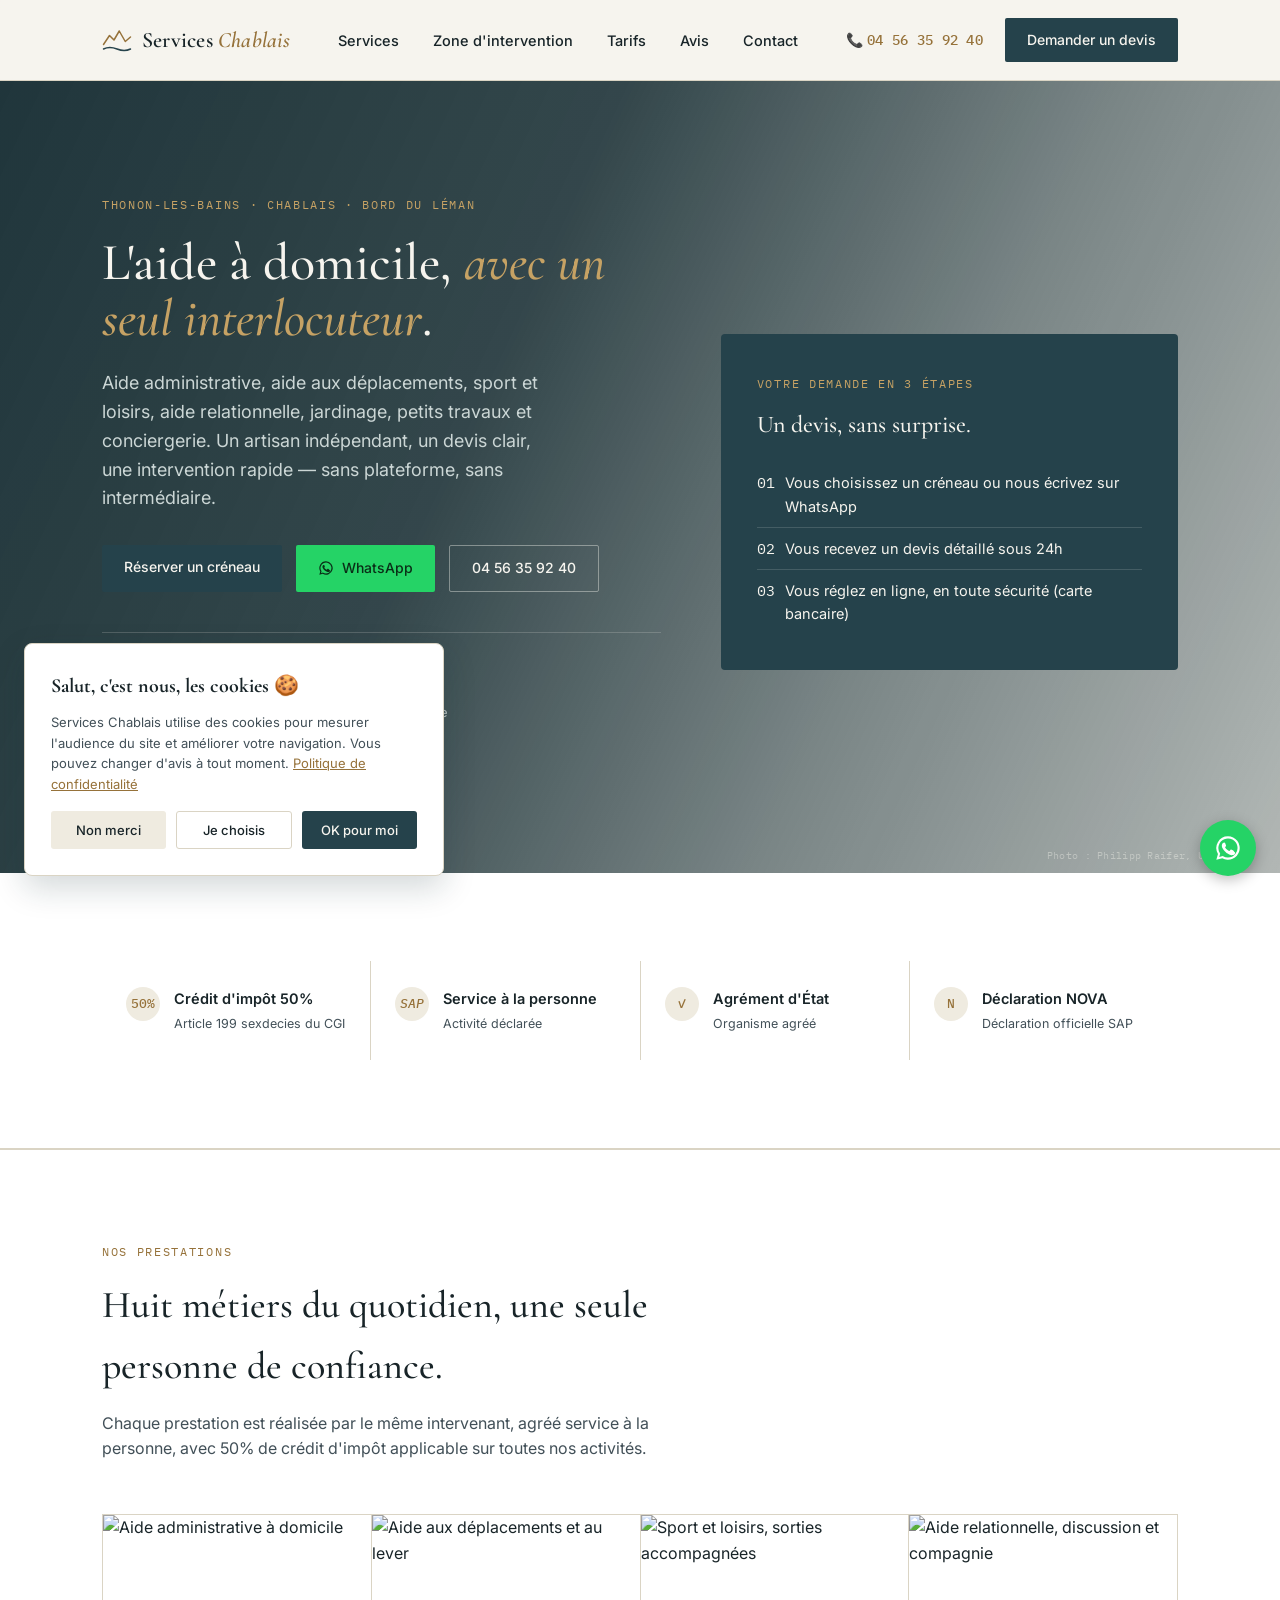
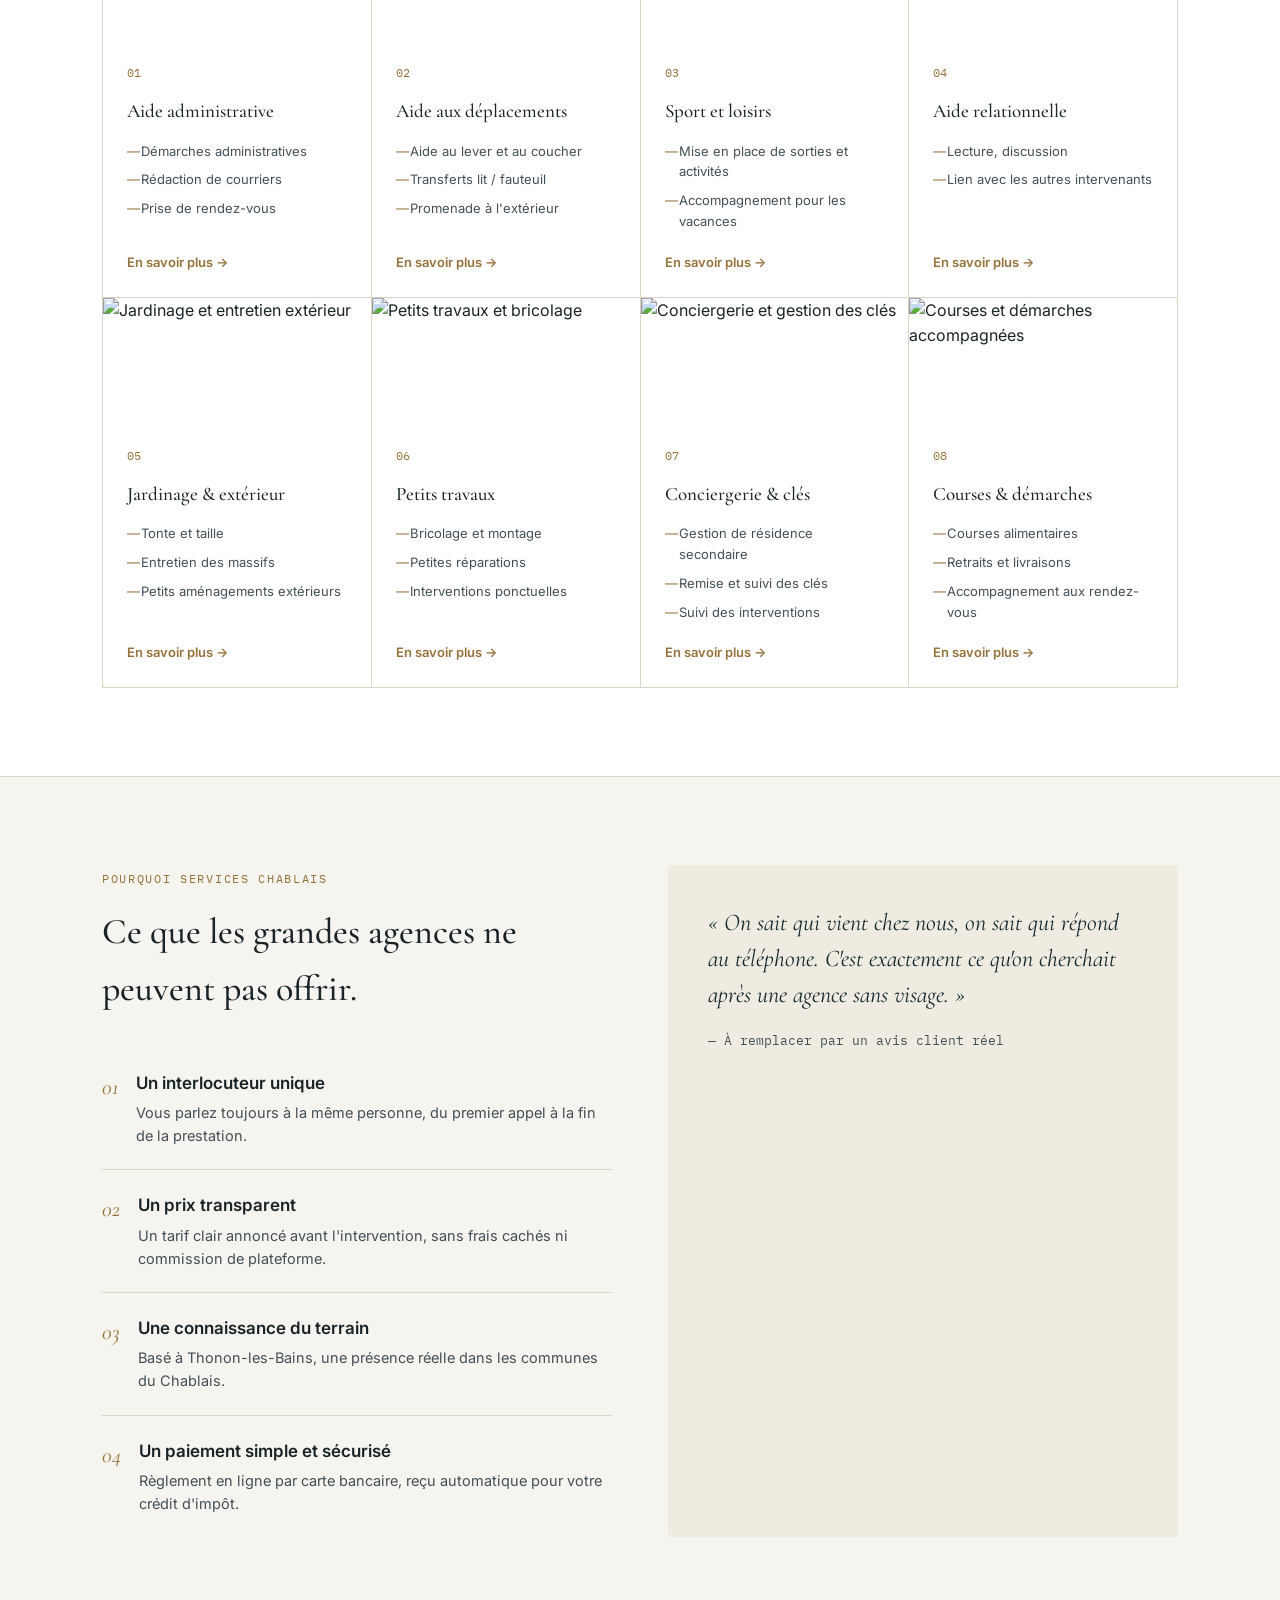
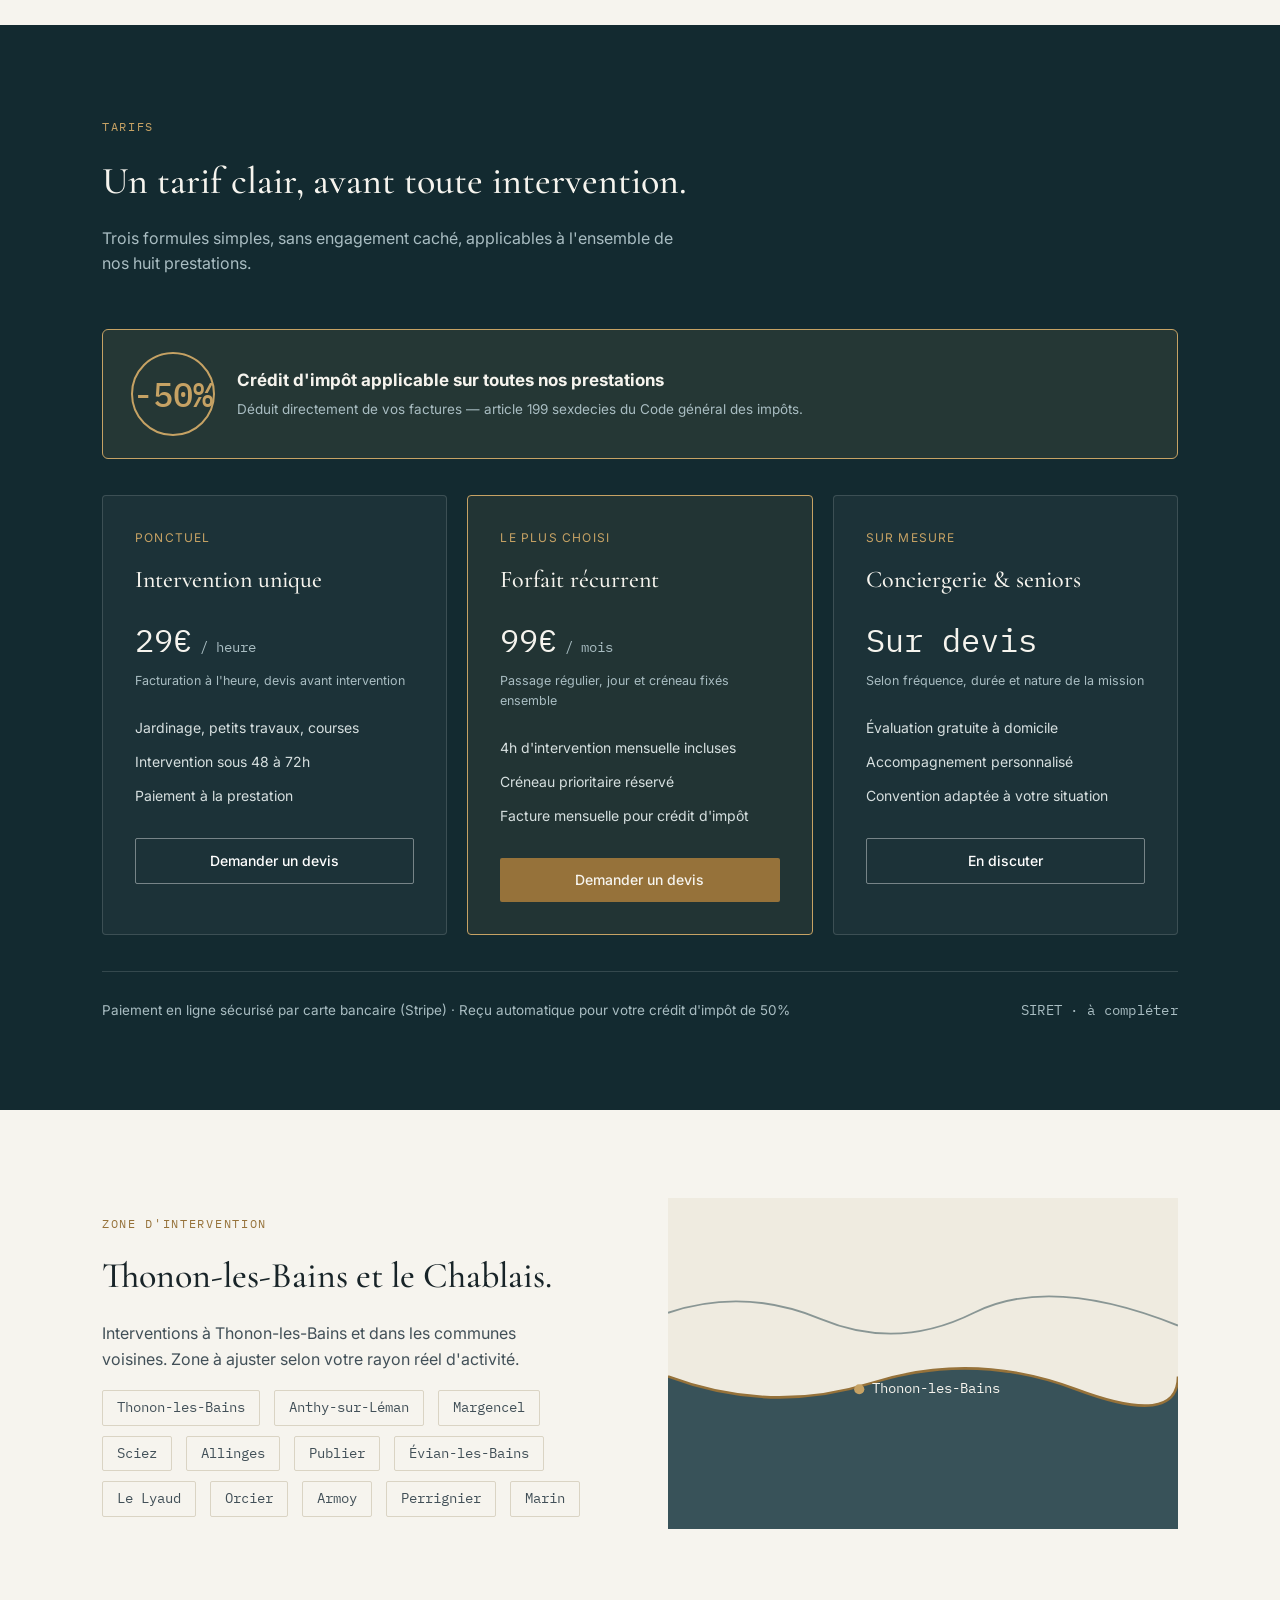
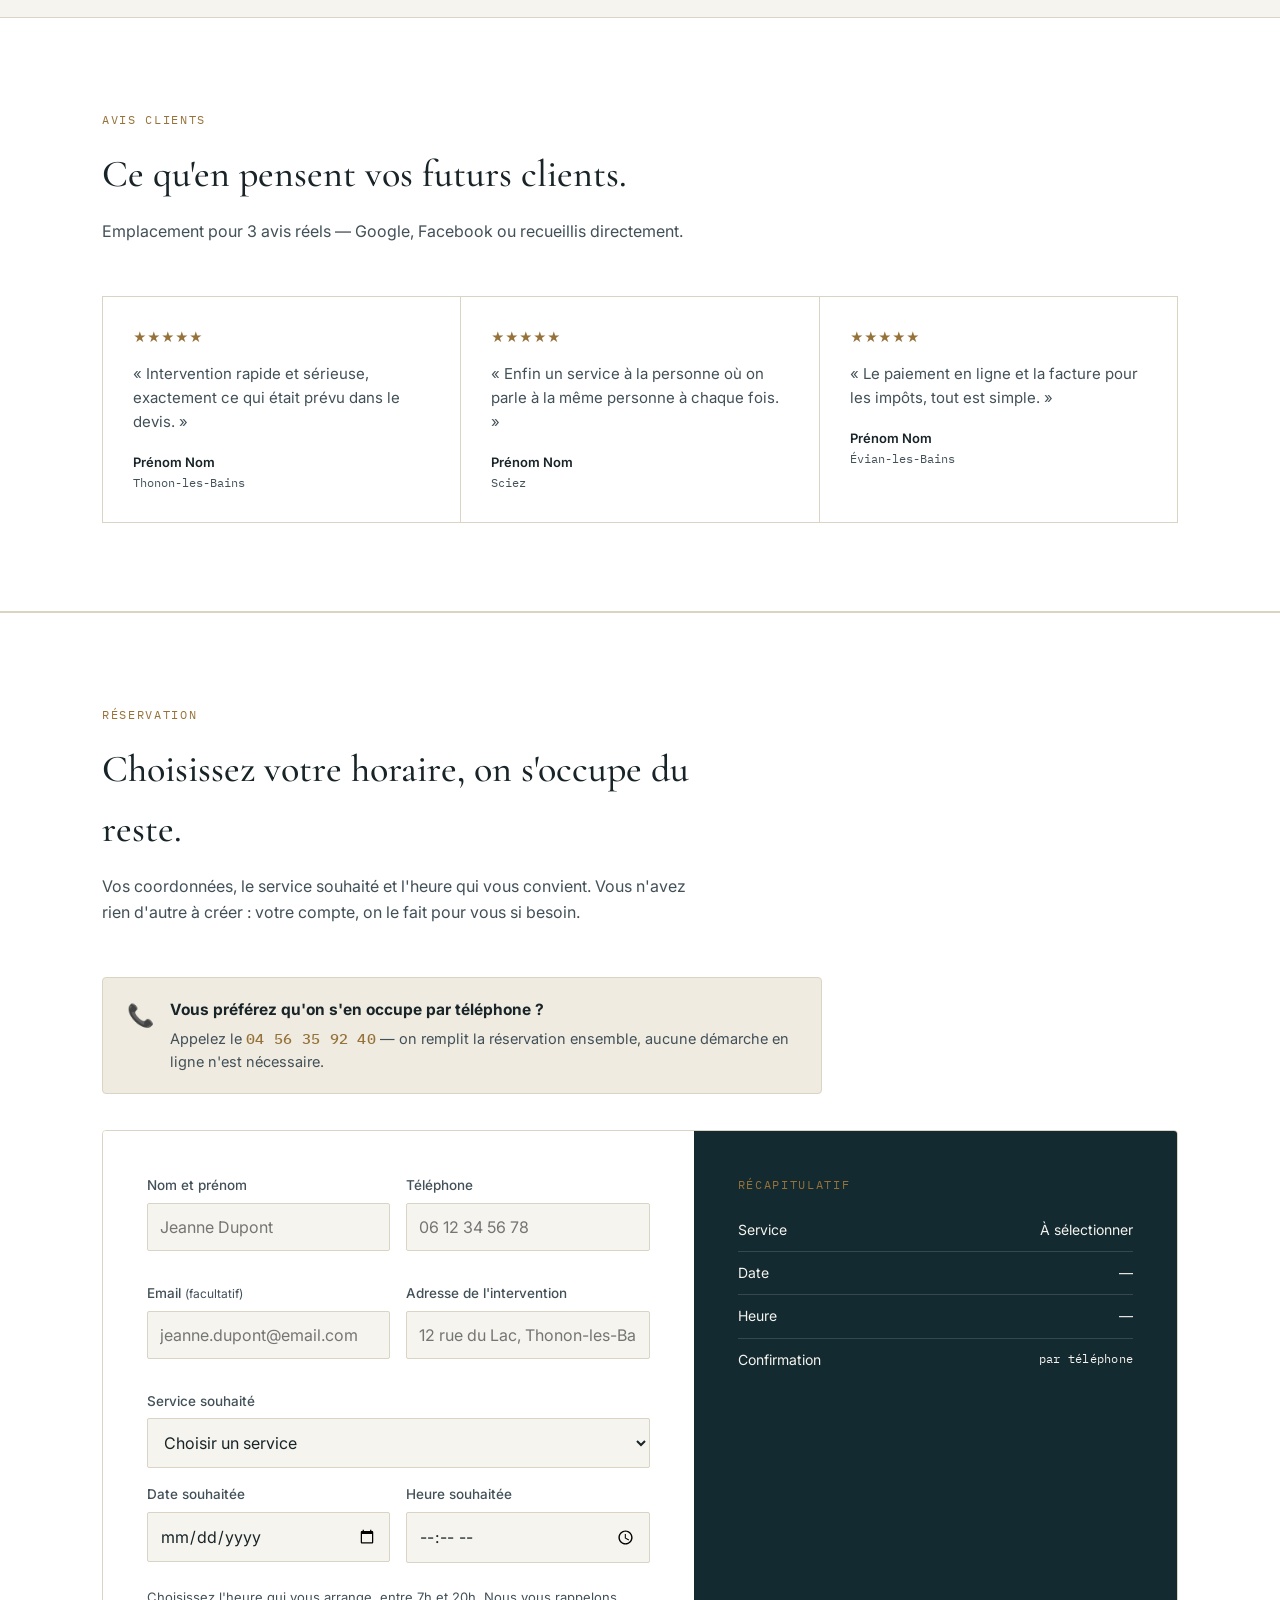
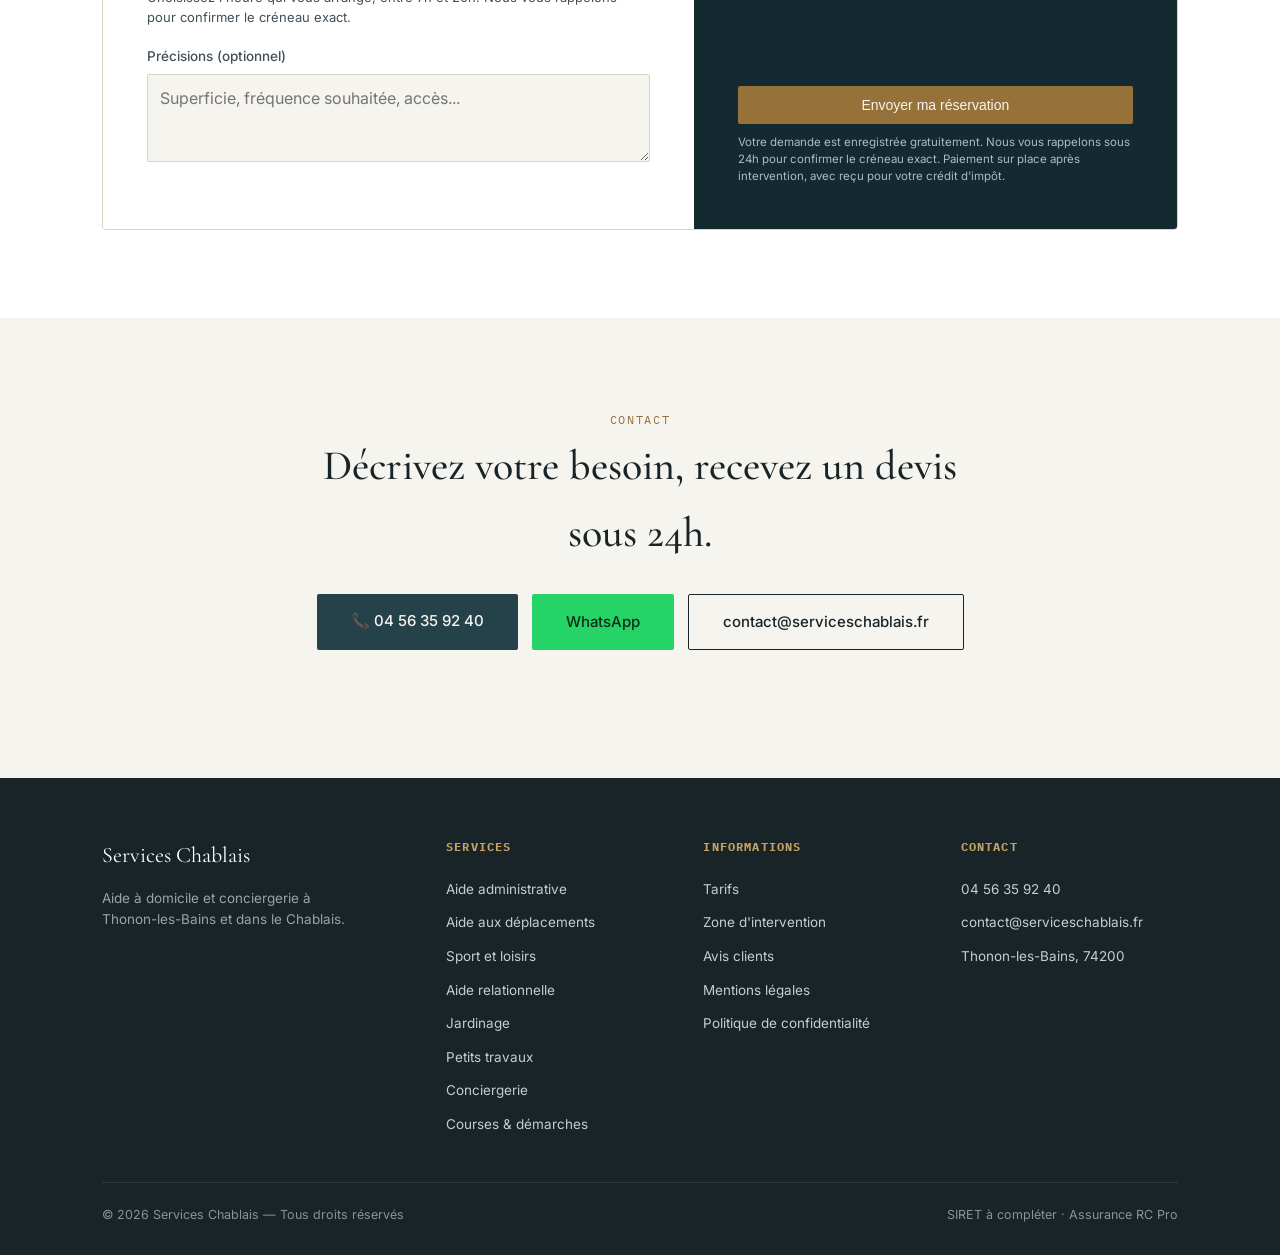
==== commit 35c07734: "Système de réservation en ligne : formulaire complet sans Stripe, envoi vers PocketBase, confirmatio" ====
--- a/index.html
+++ b/index.html
@@ -600,6 +600,8 @@
         <div class="field">
           <label for="f-service">Service souhaité</label>
           <select id="f-service">
+            <option value="" disabled selected>Choisir un service</option>
+            <option>Ménage & entretien</option>
             <option>Aide administrative</option>
             <option>Aide aux déplacements</option>
             <option>Sport et loisirs</option>
@@ -617,17 +619,16 @@
         <p class="field-hint">Choisissez l'heure qui vous arrange, entre 7h et 20h. Nous vous rappelons pour confirmer le créneau exact.</p>
         <div class="field"><label for="f-msg">Précisions (optionnel)</label><textarea id="f-msg" rows="3" placeholder="Superficie, fréquence souhaitée, accès..."></textarea></div>
       </div>
-      <div class="booking-summary">
+      <div class="booking-summary" style="display:flex; flex-direction:column;">
         <span class="eyebrow">Récapitulatif</span>
         <div style="margin-top:14px;">
           <div class="summary-line"><span>Service</span><span id="sum-service">À sélectionner</span></div>
           <div class="summary-line"><span>Date</span><span id="sum-date">—</span></div>
           <div class="summary-line"><span>Heure</span><span id="sum-heure">—</span></div>
-          <div class="summary-line"><span>Acompte de réservation</span><span class="mono">20,00 €</span></div>
-        </div>
-        <div id="card-element"></div>
-        <button id="pay-btn" class="btn btn-primary" style="width:100%; text-align:center; background:var(--brass); border:none; cursor:pointer;">Confirmer et payer l'acompte</button>
-        <p class="pay-note">Paiement sécurisé par Stripe. L'acompte est déduit du montant final de la prestation. Le solde est réglé après intervention, avec reçu pour votre crédit d'impôt.</p>
+          <div class="summary-line"><span>Confirmation</span><span class="mono" style="font-size:12px;">par téléphone</span></div>
+        </div>
+        <button id="pay-btn" class="btn btn-primary" style="width:100%; text-align:center; background:var(--brass); border:none; cursor:pointer; margin-top:auto;">Envoyer ma réservation</button>
+        <p class="pay-note">Votre demande est enregistrée gratuitement. Nous vous rappelons sous 24h pour confirmer le créneau exact. Paiement sur place après intervention, avec reçu pour votre crédit d'impôt.</p>
       </div>
     </div>
   </div>
@@ -654,56 +655,61 @@
   var POCKETBASE_URL = "https://serviceschablais.fly.dev";
   var pb = new PocketBase(POCKETBASE_URL);
 
-  var stripe = Stripe('pk_live_51TqGGeDXjhbmluSkjRr5HEvf2VZpaZVgeqoQaaK1xsiaI2EkEk5nLzK8QKFoOWyVWNVE5RHfideSZYKzpzVHxCnt00R33Xut8A');
-  var elements = stripe.elements();
-  var cardStyle = {
-    style: {
-      base: { fontFamily: 'Inter, sans-serif', fontSize: '14px', color: '#182428', '::placeholder': { color: '#8A9296' } }
-    }
-  };
-  var card = elements.create('card', cardStyle);
-  card.mount('#card-element');
-
   document.getElementById('f-service').addEventListener('change', function(e){
-    document.getElementById('sum-service').textContent = e.target.value;
+    document.getElementById('sum-service').textContent = e.target.value || 'À sélectionner';
   });
   document.getElementById('f-date').addEventListener('change', function(e){
-    document.getElementById('sum-date').textContent = e.target.value;
+    document.getElementById('sum-date').textContent = e.target.value || '—';
   });
   document.getElementById('f-heure').addEventListener('change', function(e){
-    document.getElementById('sum-heure').textContent = e.target.value;
+    document.getElementById('sum-heure').textContent = e.target.value || '—';
   });
-  document.getElementById('sum-service').textContent = document.getElementById('f-service').value;
 
   document.getElementById('pay-btn').addEventListener('click', function(){
+    var btn = document.getElementById('pay-btn');
+    var originalText = btn.textContent;
+    btn.textContent = 'Envoi en cours…';
+    btn.disabled = true;
+
     var reservation = {
-      nom: document.getElementById('f-nom').value,
-      telephone: document.getElementById('f-tel').value,
-      email: document.getElementById('f-mail').value,
-      adresse: document.getElementById('f-adresse').value,
+      nom: document.getElementById('f-nom').value.trim(),
+      telephone: document.getElementById('f-tel').value.trim(),
+      email: document.getElementById('f-mail').value.trim(),
+      adresse: document.getElementById('f-adresse').value.trim(),
       service: document.getElementById('f-service').value,
       date: document.getElementById('f-date').value,
       heure: document.getElementById('f-heure').value,
-      message: document.getElementById('f-msg').value,
+      message: document.getElementById('f-msg').value.trim(),
       statut: "nouvelle",
-      compte_cree_par_admin: false
+      rappel_envoye: false
     };
-    if(!reservation.nom || !reservation.telephone || !reservation.date || !reservation.heure){
-      alert("Merci de renseigner votre nom, votre téléphone, une date et une heure avant de continuer.");
+
+    if(!reservation.nom || !reservation.telephone || !reservation.service || !reservation.date || !reservation.heure){
+      alert("Merci de renseigner votre nom, votre téléphone, un service, une date et une heure.");
+      btn.textContent = originalText;
+      btn.disabled = false;
       return;
     }
-    // Enregistre la réservation dans PocketBase (collection "reservations").
-    // Le client n'a besoin d'aucun compte : la fiche est créée pour lui.
-    // Si un email est fourni, un compte "clients" lui est associé automatiquement
-    // pour que vous puissiez ensuite compléter son dossier depuis l'admin.
+
     pb.collection('reservations').create(reservation)
       .then(function(){
-        alert("Réservation envoyée. Nous vous rappelons pour confirmer le rendez-vous.");
+        alert("Votre réservation a bien été envoyée. Nous vous rappelons sous 24h pour confirmer le créneau exact.");
+        ['f-nom','f-tel','f-mail','f-adresse','f-msg'].forEach(function(id){ document.getElementById(id).value = ''; });
+        document.getElementById('f-service').value = '';
+        document.getElementById('f-date').value = '';
+        document.getElementById('f-heure').value = '';
+        document.getElementById('sum-service').textContent = 'À sélectionner';
+        document.getElementById('sum-date').textContent = '—';
+        document.getElementById('sum-heure').textContent = '—';
       })
-      .catch(function(){
-        alert("Merci ! Votre demande a bien été prise en compte, connectez PocketBase pour l'enregistrement automatique (voir pocketbase-schema.json).");
+      .catch(function(err){
+        console.error(err);
+        alert("Votre demande n'a pas pu être enregistrée en ligne. Appelez le 04 56 35 92 40 ou écrivez-nous sur WhatsApp, nous la noterons directement.");
+      })
+      .finally(function(){
+        btn.textContent = originalText;
+        btn.disabled = false;
       });
-    alert('Étape de démonstration : le paiement carte nécessite un petit service côté serveur pour créer la session Stripe en toute sécurité (voir la note ci-dessous).');
   });
 </script>
 
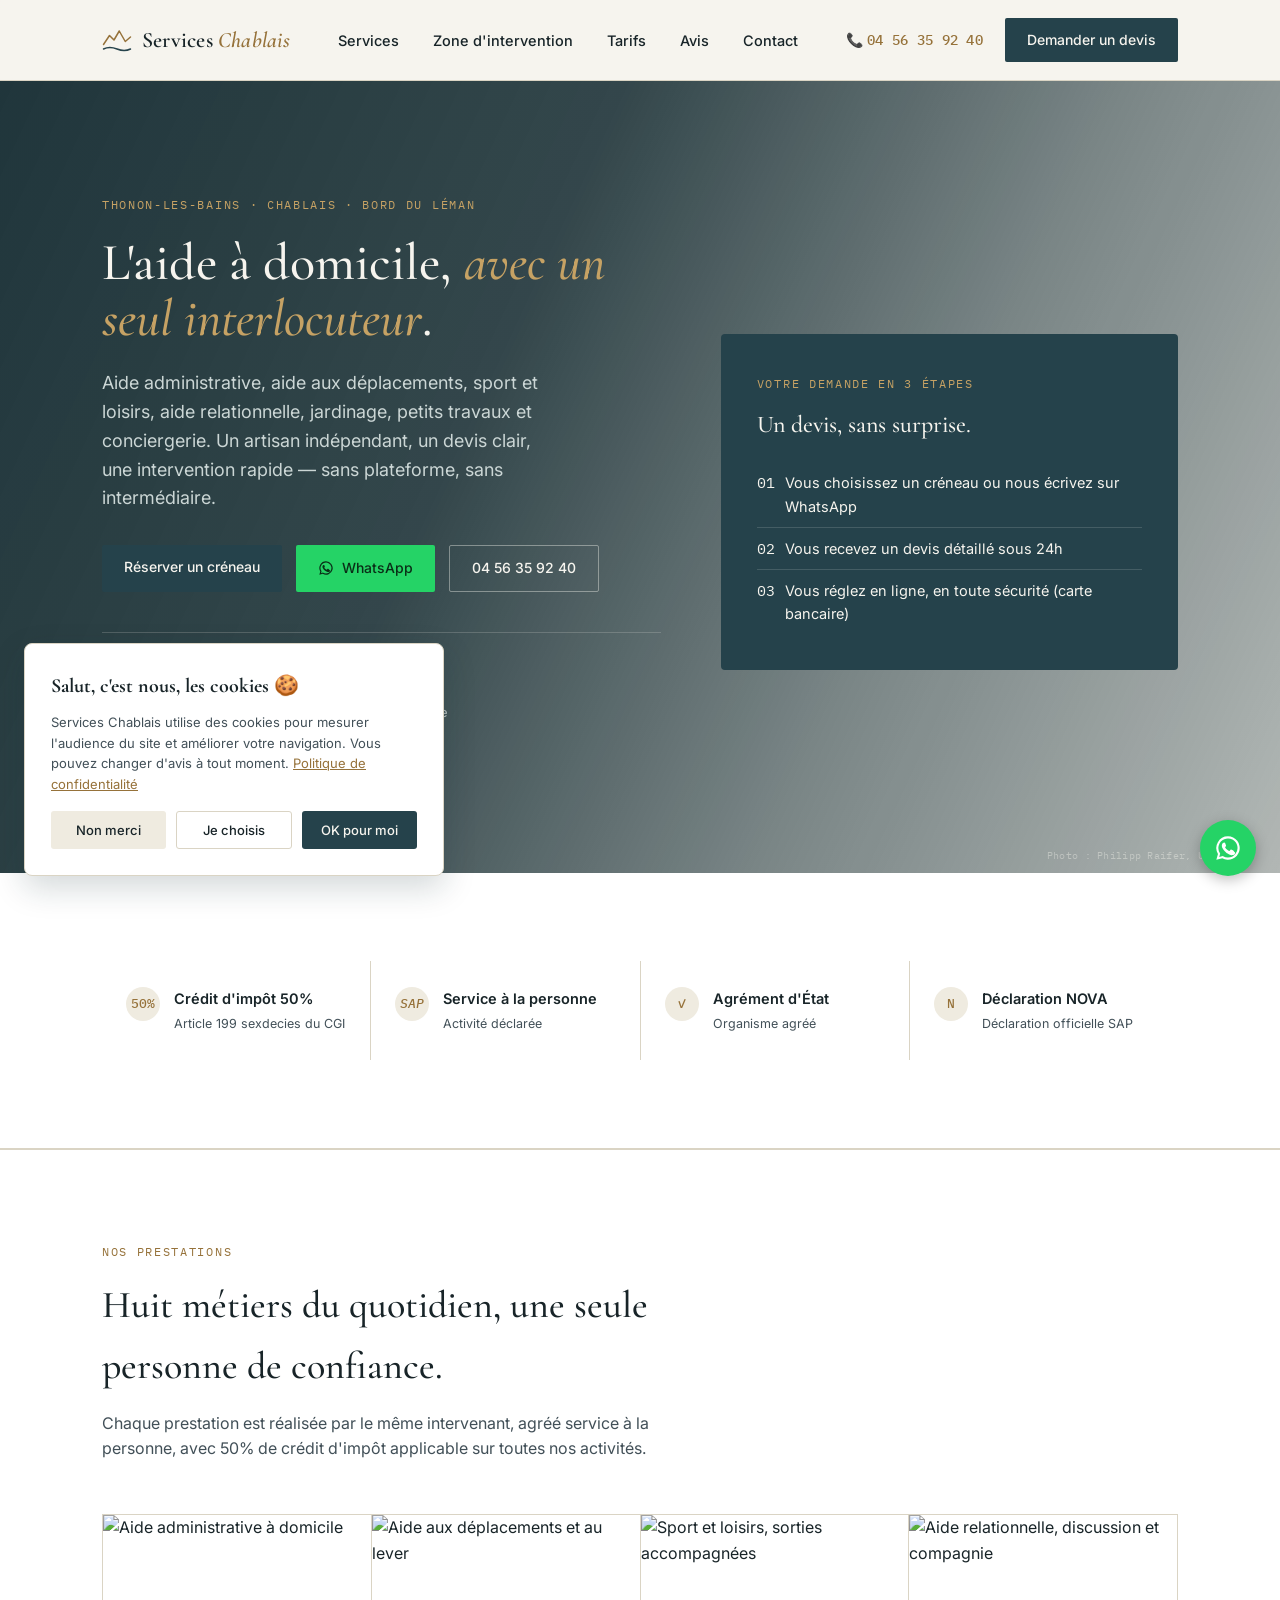
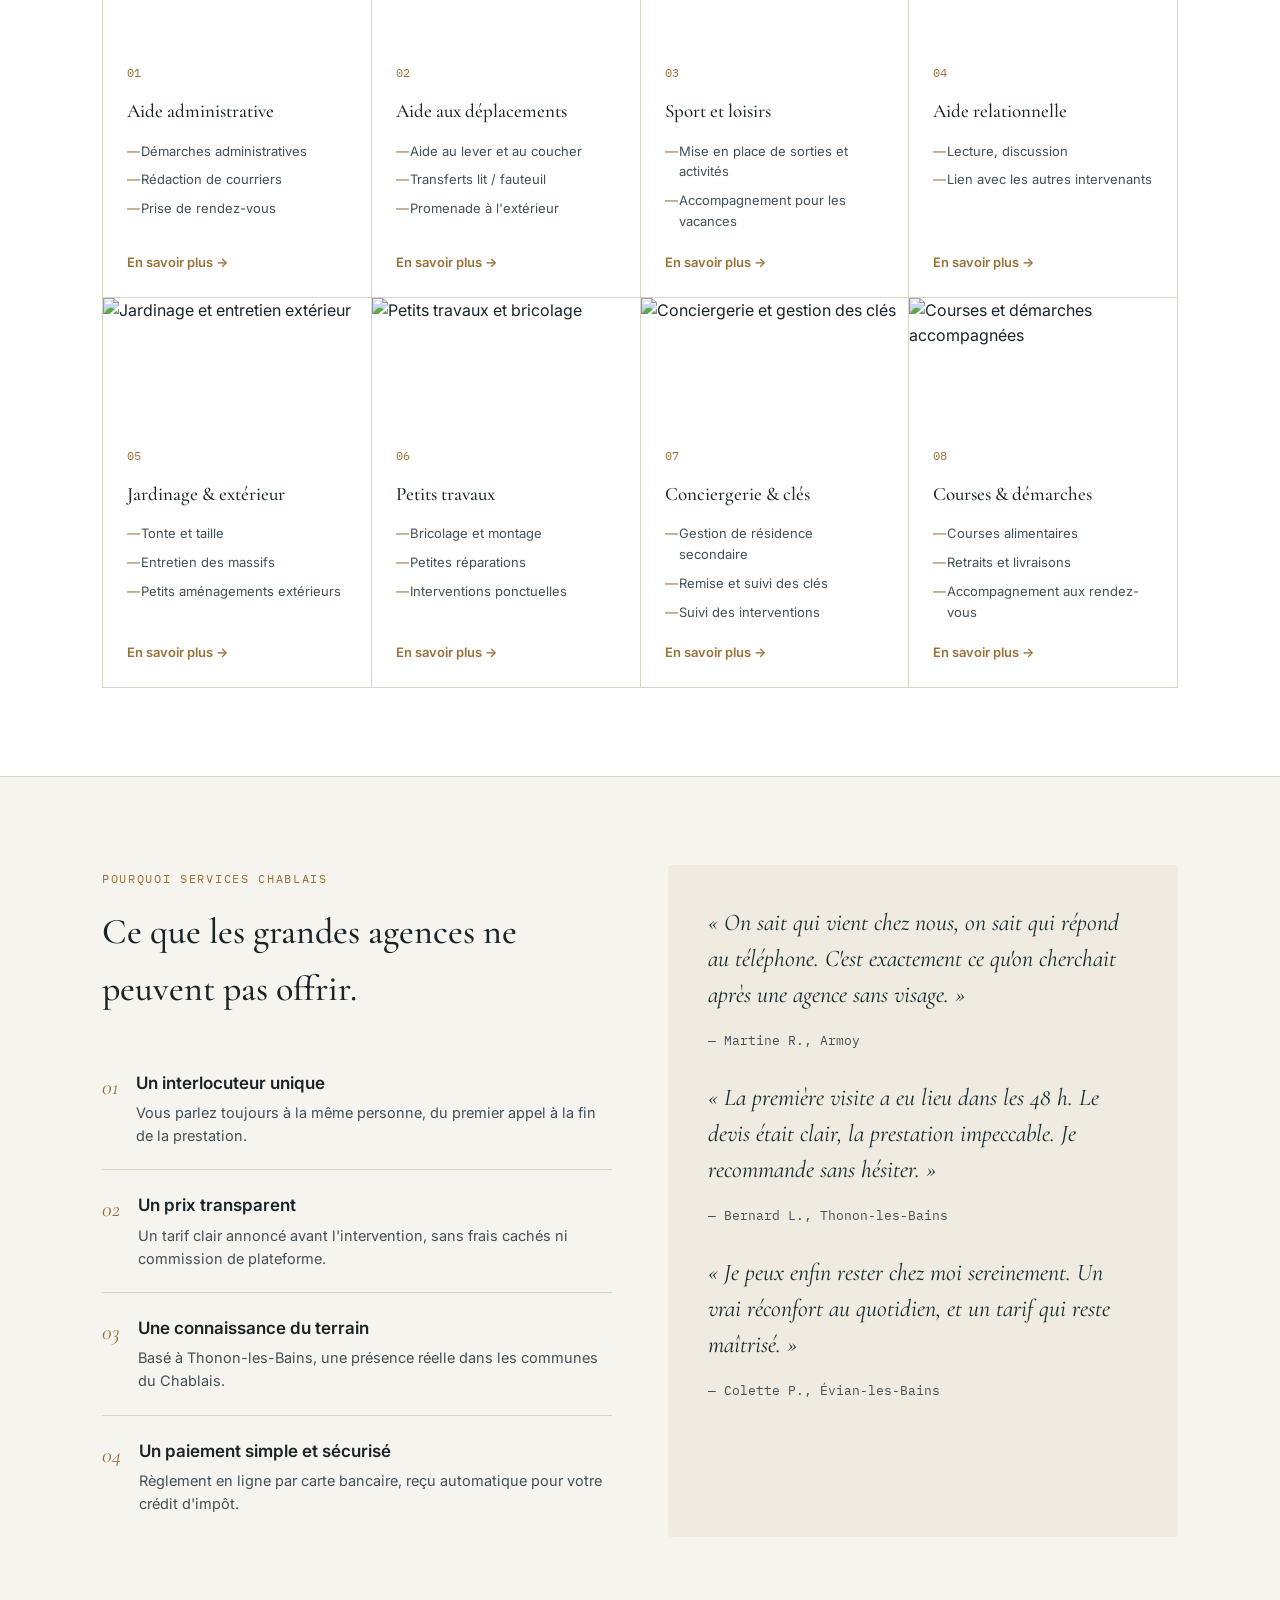
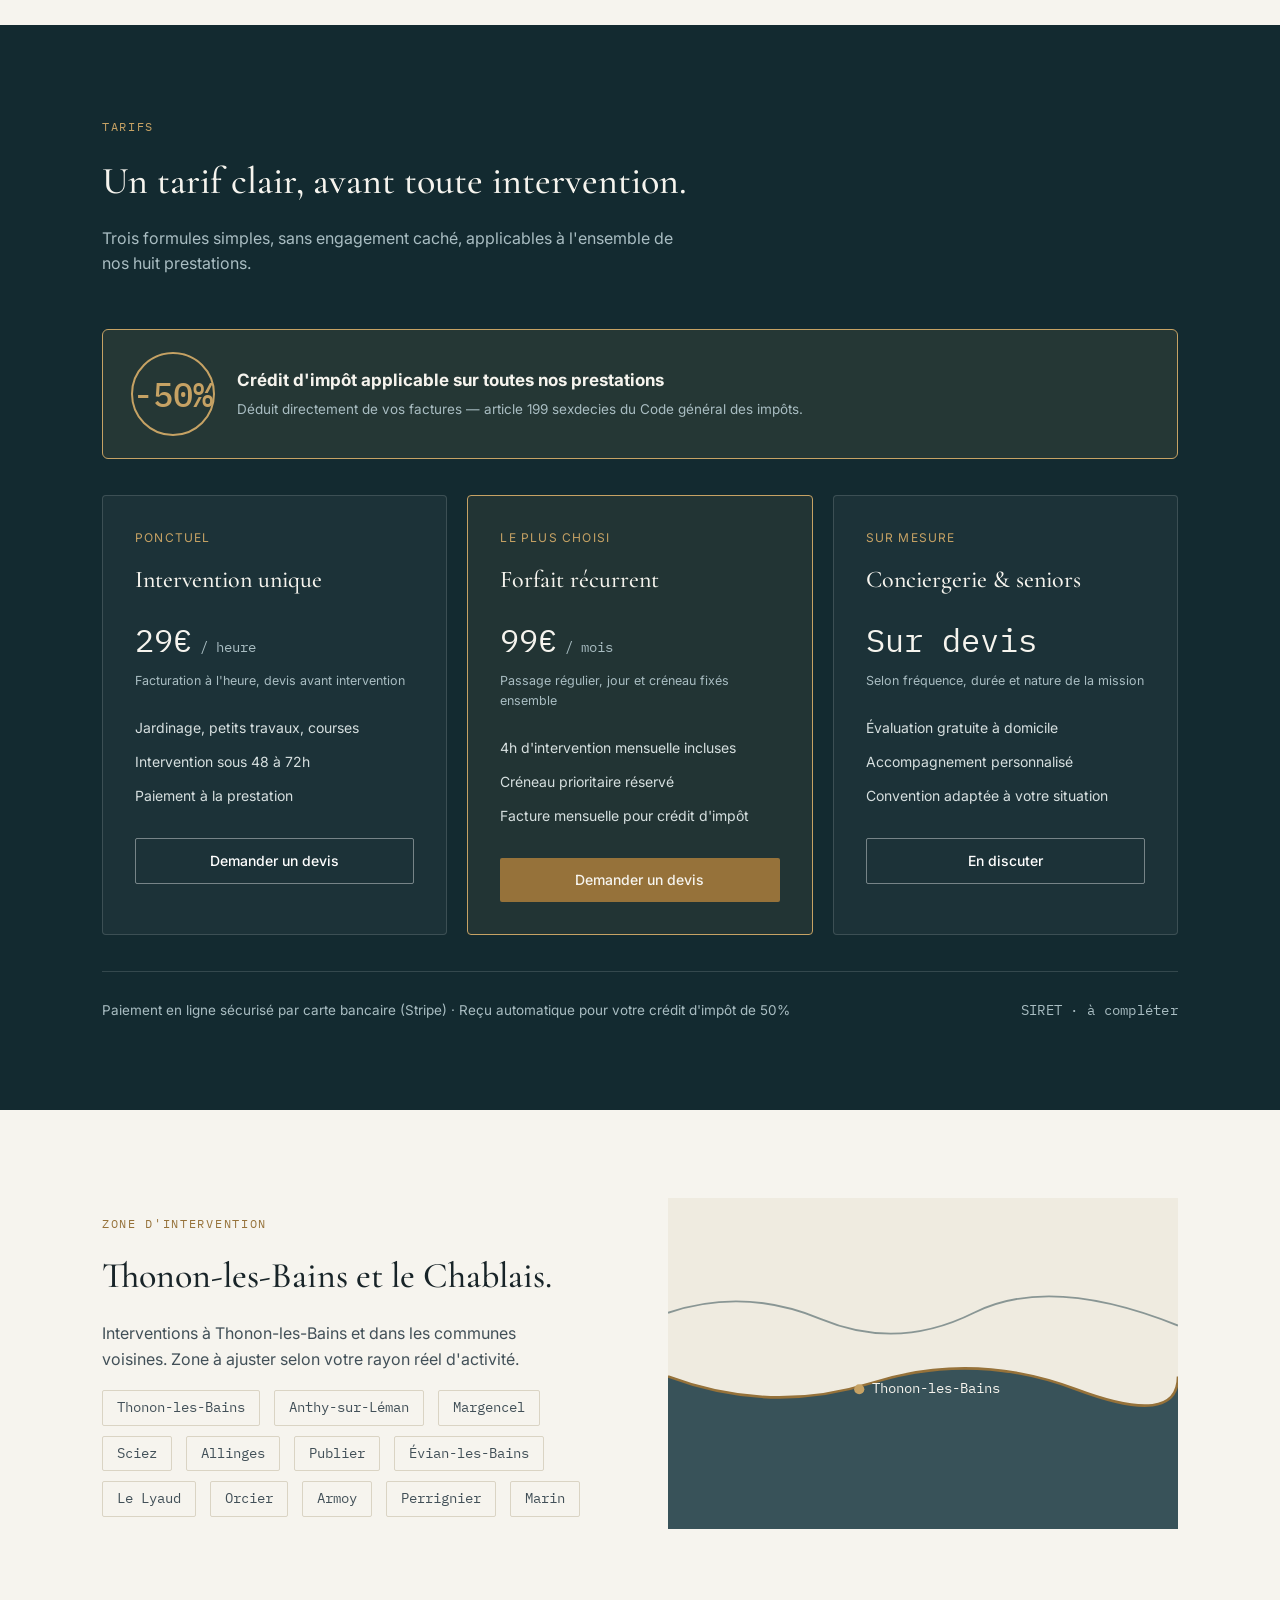
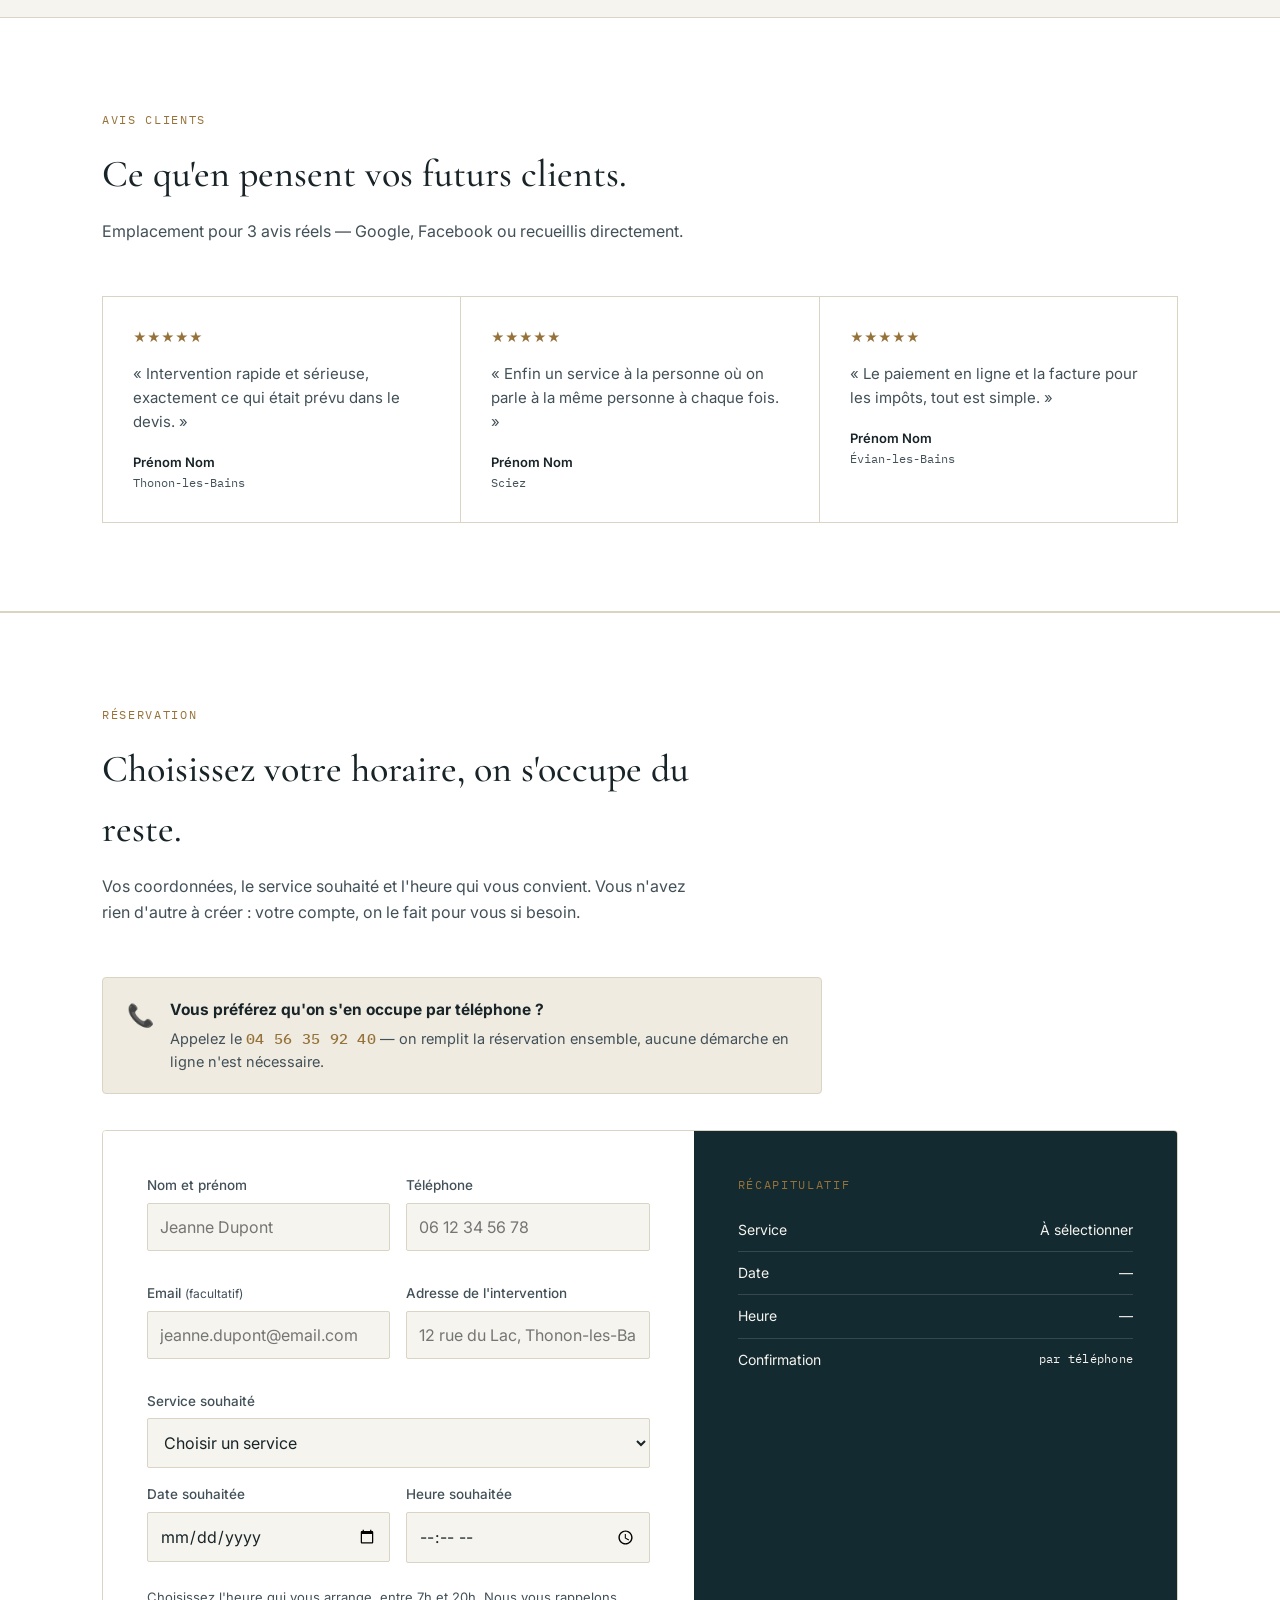
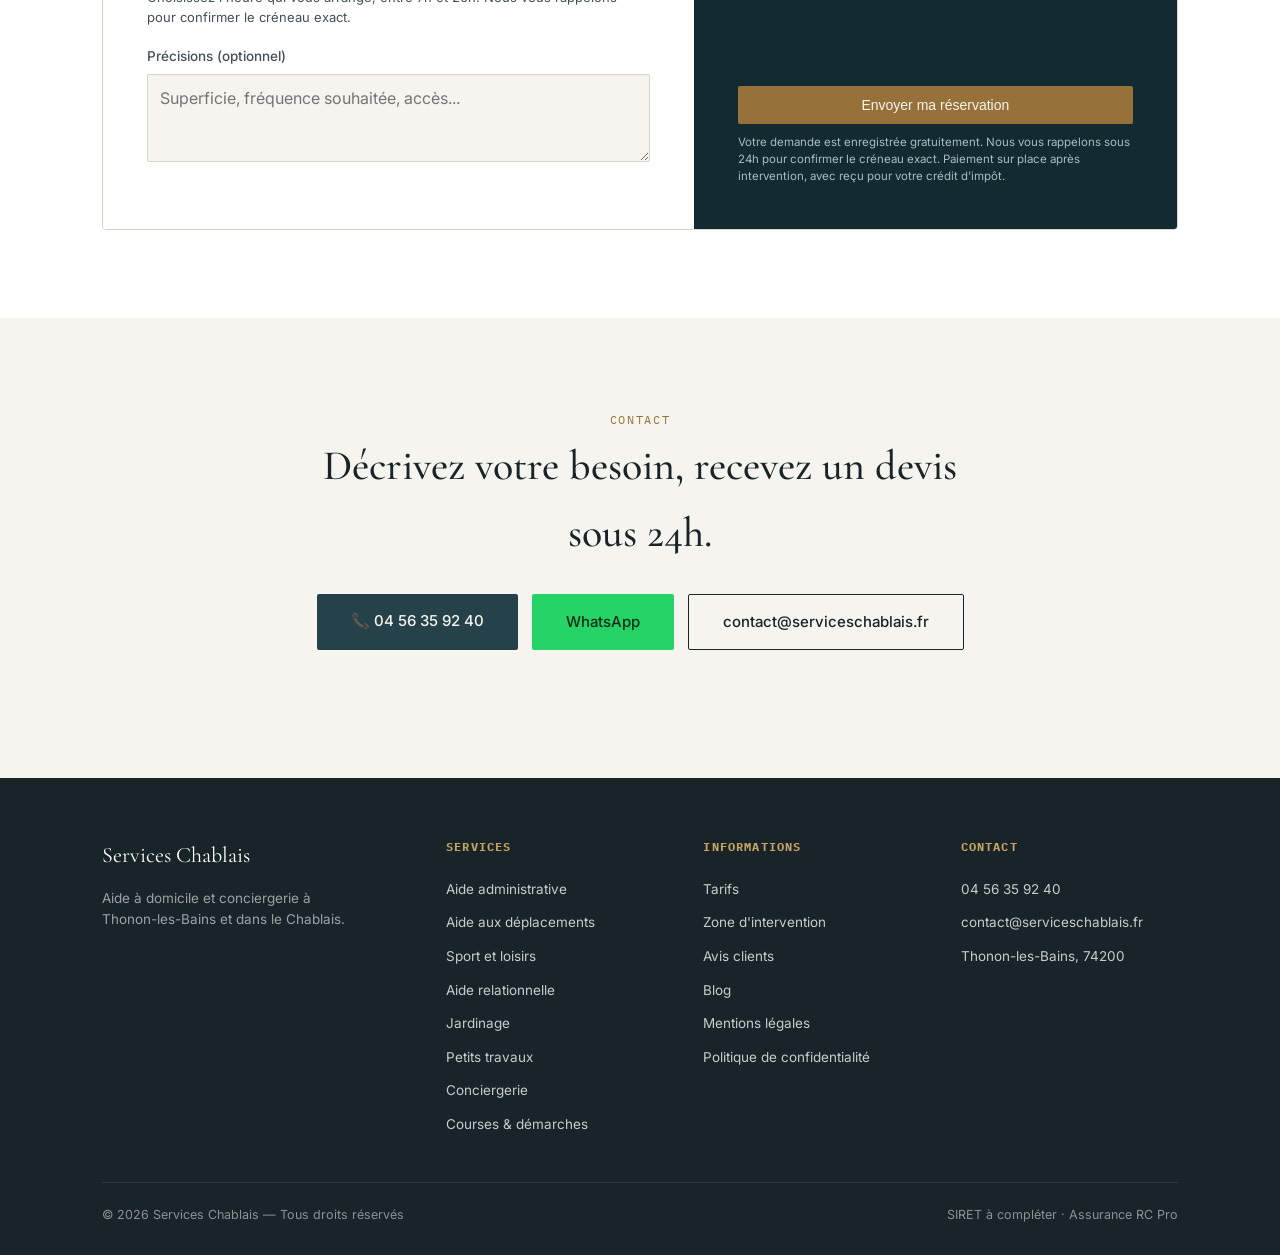
==== commit 06b26705: "Nouvelle photo hero Pexels, temoignages fictifs, blog de 10 articles" ====
--- a/index.html
+++ b/index.html
@@ -5,6 +5,8 @@
 <meta name="viewport" content="width=device-width, initial-scale=1.0">
 <title>Services Chablais — Aide et conciergerie à domicile, Thonon-les-Bains</title>
 <meta name="description" content="Services Chablais : ménage, jardinage, aide aux seniors et conciergerie à Thonon-les-Bains et dans tout le Chablais. Un seul interlocuteur, un devis clair, une intervention rapide.">
+<meta name="version" content="20250806-06">
+<meta http-equiv="Cache-Control" content="no-cache, no-store, must-revalidate">
 <link rel="preconnect" href="https://fonts.googleapis.com">
 <link rel="preconnect" href="https://fonts.gstatic.com" crossorigin>
 <link href="https://fonts.googleapis.com/css2?family=Cormorant+Garamond:ital,wght@0,400;0,500;0,600;1,400&family=Inter:wght@400;500;600&family=IBM+Plex+Mono:wght@400;500&display=swap" rel="stylesheet">
@@ -84,7 +86,7 @@
     padding:110px 0 0; position:relative; overflow:hidden;
     background:
       linear-gradient(115deg, rgba(19,42,48,0.94) 0%, rgba(19,42,48,0.86) 38%, rgba(19,42,48,0.55) 68%, rgba(19,42,48,0.3) 100%),
-      url('https://images.unsplash.com/photo-1559673426-8c17b4b9bf87?fm=jpg&q=70&w=1800&auto=format&fit=crop')
+      url('https://images.pexels.com/photos/29372733/pexels-photo-29372733.jpeg?auto=compress&cs=tinysrgb&w=1800')
       center/cover no-repeat;
   }
   .hero-photo-note{
@@ -458,7 +460,11 @@
     </div>
     <div class="why-visual">
       <p class="quote">« On sait qui vient chez nous, on sait qui répond au téléphone. C'est exactement ce qu'on cherchait après une agence sans visage. »</p>
-      <p class="quote-by">— À remplacer par un avis client réel</p>
+      <p class="quote-by">— Martine R., Armoy</p>
+      <p class="quote" style="margin-top:28px;">« La première visite a eu lieu dans les 48 h. Le devis était clair, la prestation impeccable. Je recommande sans hésiter. »</p>
+      <p class="quote-by">— Bernard L., Thonon-les-Bains</p>
+      <p class="quote" style="margin-top:28px;">« Je peux enfin rester chez moi sereinement. Un vrai réconfort au quotidien, et un tarif qui reste maîtrisé. »</p>
+      <p class="quote-by">— Colette P., Évian-les-Bains</p>
     </div>
   </div>
 </section>
@@ -652,7 +658,7 @@
 
 <script src="https://cdn.jsdelivr.net/npm/pocketbase@0.21.5/dist/pocketbase.umd.js"></script>
 <script>
-  var POCKETBASE_URL = "https://serviceschablais.fly.dev";
+  var POCKETBASE_URL = "https://serviceschablais-pb.fly.dev";
   var pb = new PocketBase(POCKETBASE_URL);
 
   document.getElementById('f-service').addEventListener('change', function(e){
@@ -739,6 +745,7 @@
           <li><a href="#tarifs">Tarifs</a></li>
           <li><a href="#zone">Zone d'intervention</a></li>
           <li><a href="#avis">Avis clients</a></li>
+          <li><a href="blog.html">Blog</a></li>
           <li><a href="mentions-legales.html">Mentions légales</a></li>
           <li><a href="politique-confidentialite.html">Politique de confidentialité</a></li>
         </ul>
